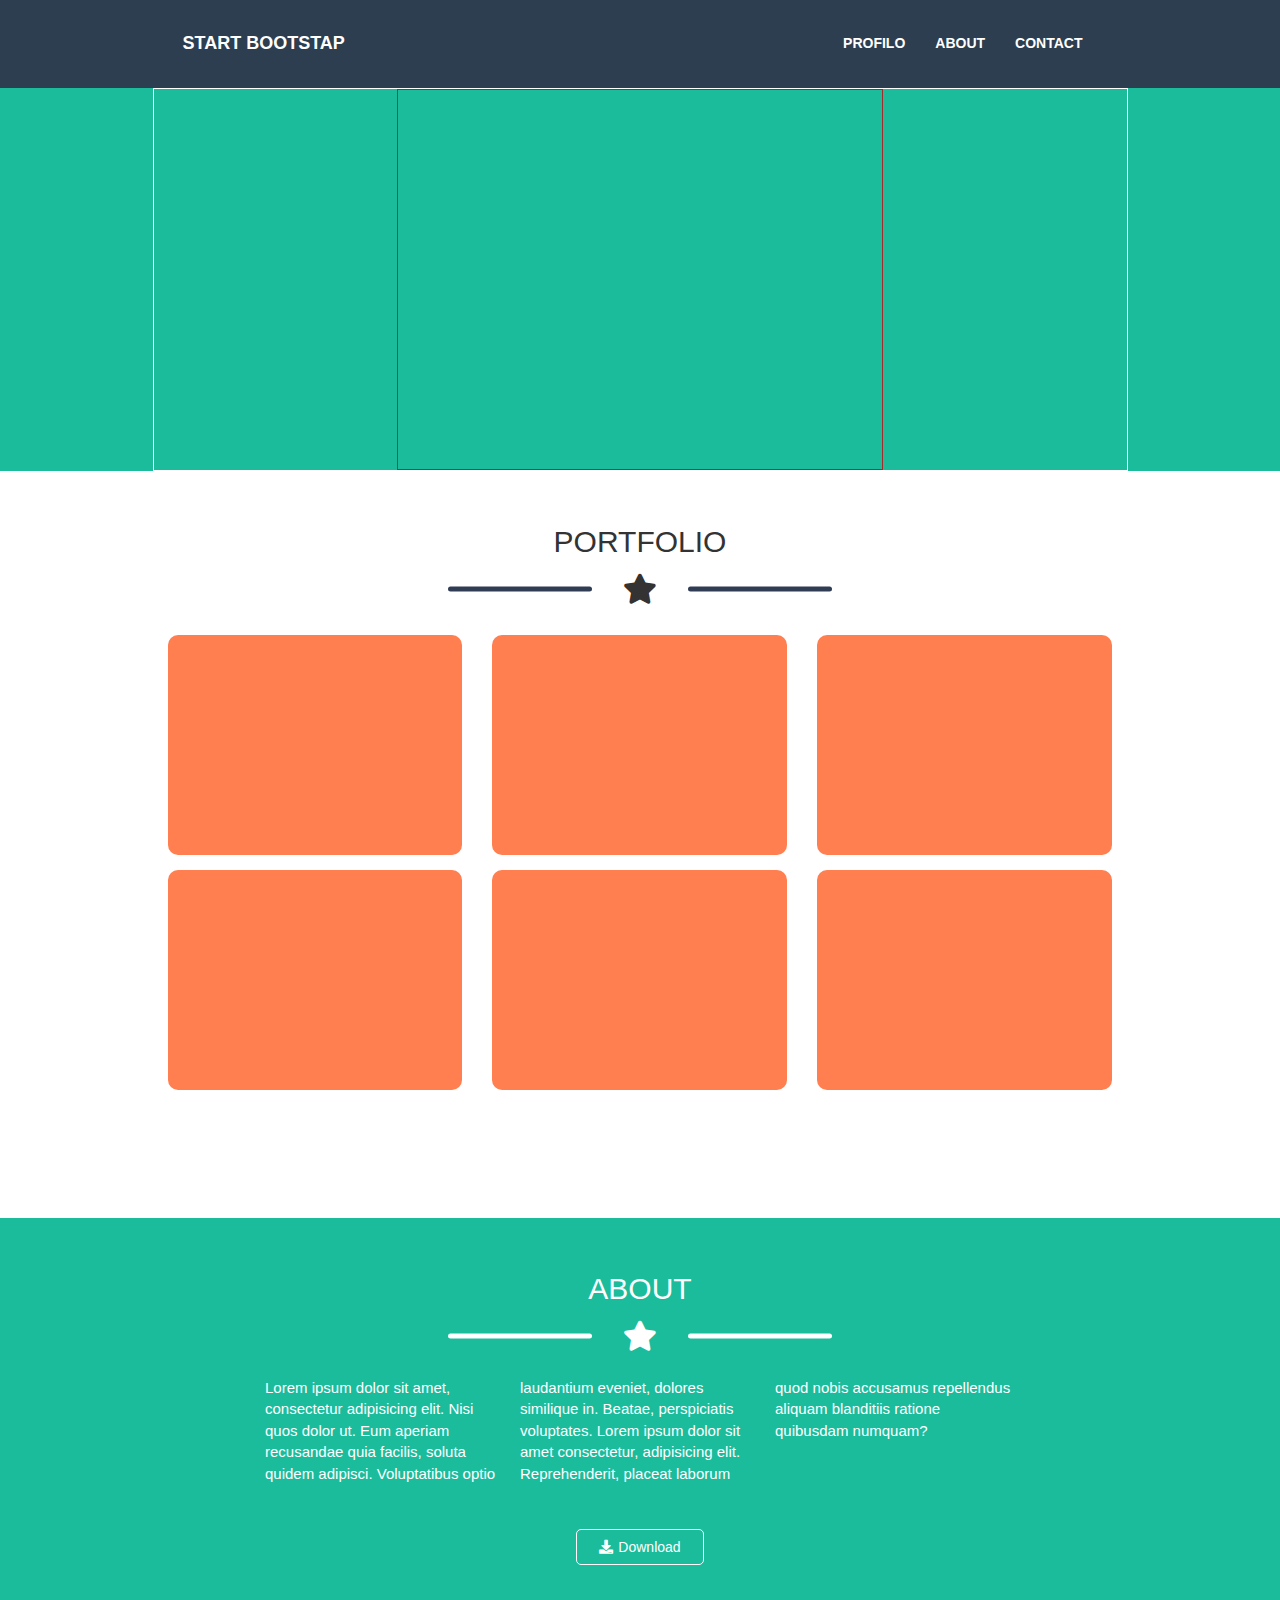
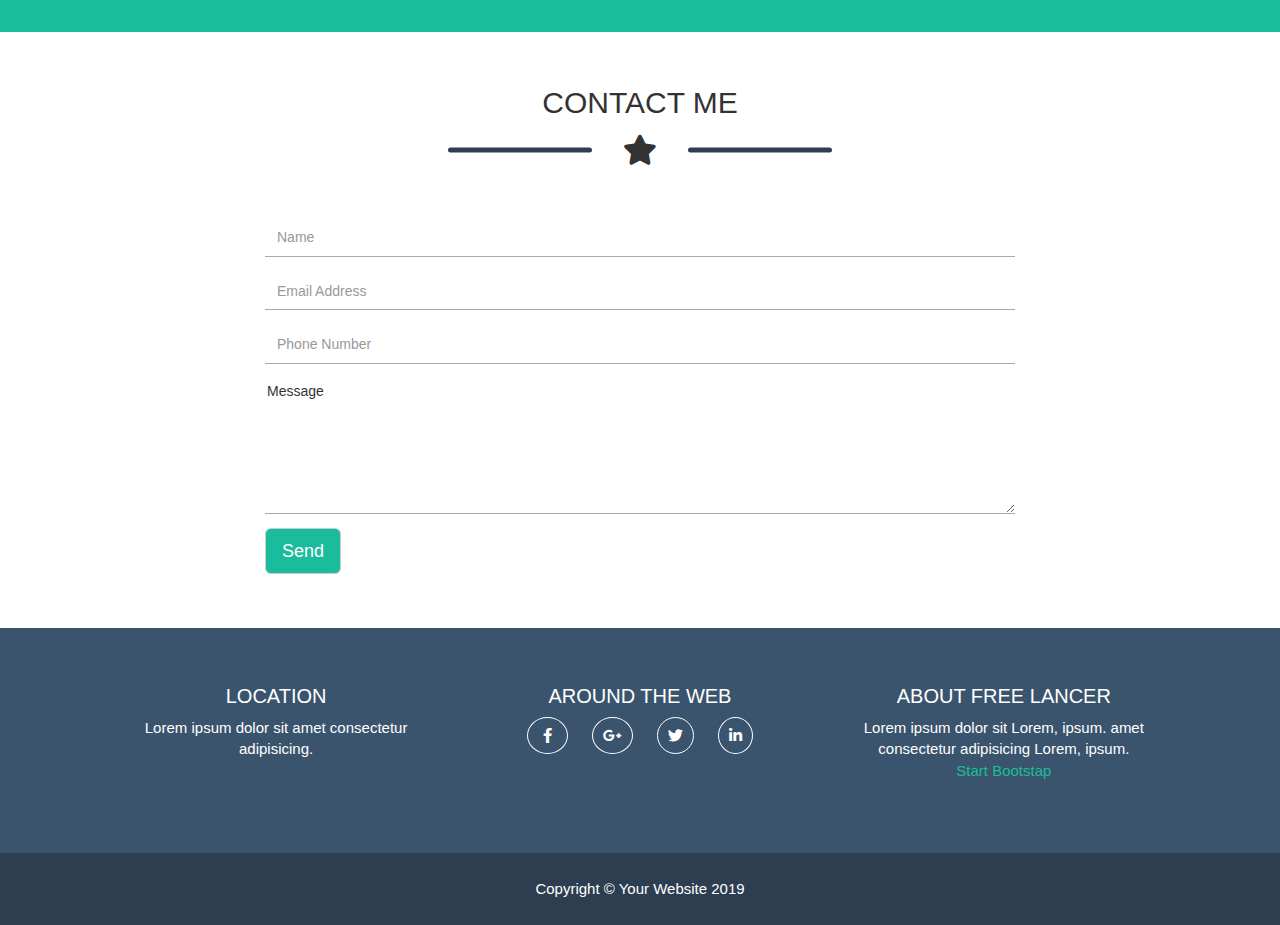
==== index.html @ fe38c33a "manca solo jumbo e main" ====
<!DOCTYPE html>
<html lang="en">
  <head>
    <meta charset="UTF-8" />
    <meta name="viewport" content="width=device-width, initial-scale=1.0" />
    <!-- font awesome cdn -->
    <link
      rel="stylesheet"
      href="https://cdnjs.cloudflare.com/ajax/libs/font-awesome/5.15.2/css/all.min.css"
    />
    <!-- bootstrap cdn mimificata-->
    <link
      rel="stylesheet"
      href="https://maxcdn.bootstrapcdn.com/bootstrap/3.3.7/css/bootstrap.min.css"
      integrity="sha384-BVYiiSIFeK1dGmJRAkycuHAHRg32OmUcww7on3RYdg4Va+PmSTsz/K68vbdEjh4u"
      crossorigin="anonymous"
    />
    <!-- foglio di stile personale -->
    <link rel="stylesheet" href="index.css" />
    <title>bootstrap</title>
  </head>
  <body>
    <!-- nav blu scuro -->
    <div class="bg-secondary fff">
      <div class="container">
        <div class="row">
          <div class="col-xs-10 col-xs-offset-1">
            <!-- INCOMINCIA LA NAV -->
            <nav class="navbar navbar-default">
              <div class="container-fluid">
                <div class="navbar-header">
                  <a class="navbar-brand" href="#">start Bootstap</a>
                </div>
                <!-- LINK A DX NAV -->
                <div
                  class="collapse navbar-collapse"
                  id="bs-example-navbar-collapse-1"
                >
                  <ul class="nav navbar-nav navbar-right">
                    <li><a href="#">profilo</a></li>
                    <li><a href="#">about</a></li>
                    <li><a href="#">contact</a></li>
                  </ul>
                </div>
              </div>
            </nav>
          </div>
        </div>
      </div>
    </div>

    <!-- jumbo -->
    <header class="bg-brand">
      <div class="container">
        <div class="row">
          <div class="col-xs-10 col-xs-offset-1">
            <div class="row">
              <div class="col-xs-6 col-xs-offset-3"></div>
            </div>
          </div>
        </div>
      </div>
    </header>
    <!-- tittolo portfolio sotto jumbo (BG-BRAND)  -->
    <main class="text-center">
      <h2 class="text-center">PORTFOLIO</h2>
      <!-- COMPONENT STELLINA -->
      <div class="star-component">
        <div class="line sx"></div>
        <i class="fas fa-star"></i>
        <div class="line dx"></div>
      </div>
      <!-- zona delle foto colorare -->

      <div class="container">
        <div class="row">
          <div class="col-xs-10 col-xs-offset-1">
            <div class="row">
              <div class="col-xs-12 col-sm-6 col-md-4">
                <div class="photo-cont"></div>
              </div>
              <div class="col-xs-12 col-sm-6 col-md-4">
                <div class="photo-cont"></div>
              </div>
              <div class="col-xs-12 col-sm-6 col-md-4">
                <div class="photo-cont"></div>
              </div>
              <div class="col-xs-12 col-sm-6 col-md-4">
                <div class="photo-cont"></div>
              </div>
              <div class="col-xs-12 col-sm-6 col-md-4">
                <div class="photo-cont"></div>
              </div>
              <div class="col-xs-12 col-sm-6 col-md-4">
                <div class="photo-cont"></div>
              </div>
            </div>
          </div>
        </div>
      </div>
    </main>

    <!-- ZONA ABOUT VERDE ACQUA (BG-BRAND)  -->
    <section class="bg-brand">
      <div class="container">
        <!-- tittolo about sotto foto (BG-BRAND)  -->
        <h2 class="text-center fff">about</h2>
        <!-- COMPONENT STELLINA -->
        <div class="star-component">
          <div class="line white-elem sx"></div>
          <i class="fas white-elem fa-star"></i>
          <div class="line white-elem dx"></div>
        </div>
        <div class="row">
          <div class="col-xs-8 col-xs-offset-2">
            <!-- paragrafo testuale -->
            <p class="fff text-divide-in-col">
              Lorem ipsum dolor sit amet, consectetur adipisicing elit. Nisi
              quos dolor ut. Eum aperiam recusandae quia facilis, soluta quidem
              adipisci. Voluptatibus optio laudantium eveniet, dolores similique
              in. Beatae, perspiciatis voluptates. Lorem ipsum dolor sit amet
              consectetur, adipisicing elit. Reprehenderit, placeat laborum quod
              nobis accusamus repellendus aliquam blanditiis ratione quibusdam
              numquam?
            </p>
            <a href="#" class="text-center fff">
              <i class="fas fa-download"></i>Download</a
            >
          </div>
        </div>
      </div>
    </section>

    <!-- SEZIONE FORM IN CAMPO BIANCO -->
    <section class="form">
      <div class="container">
        <div class="row">
          <div class="col-xs-8 col-xs-offset-2 position-relative">
            <h2 class="text-center">CONTACT ME</h2>
            <!-- COMPONENT STELLINA -->
            <div class="star-component">
              <div class="line sx"></div>
              <i class="fas fa-star"></i>
              <div class="line dx"></div>
            </div>
            <!-- INCOMINCIA IL FORM -->
            <form>
              <div class="form-group">
                <input type="text" class="form-control" placeholder="Name" />
              </div>
              <div class="form-group">
                <input
                  type="email"
                  class="form-control"
                  id="exampleInputEmail1"
                  placeholder="Email Address"
                />
              </div>
              <div class="form-group">
                <input
                  type="number"
                  class="form-control"
                  id="number"
                  placeholder="Phone Number"
                />
              </div>
              <textarea placeholder="Message"></textarea>
              <button
                type="submit"
                class="btn btn-default my-form-btn bg-brand btn-lg fff"
              >
                Send
              </button>
            </form>
          </div>
        </div>
      </div>
    </section>
    <!-- SEZIONE SCRITTE PRIMA COPYRIGHT (PRE-FOOTER) -->
    <section class="social bg-semi-darkblue">
      <div class="row">
        <div class="col-xs-10 col-xs-offset-1">
          <div class="row">
            <div class="col-xs-4 h-100">
              <!-- scritte sx -->
              <div class="wrapper w-100">
                <h3 class="fff">location</h3>
                <p class="fff">
                  Lorem ipsum dolor sit amet consectetur adipisicing.
                </p>
              </div>
            </div>
            <div class="col-xs-4 h-100">
              <!-- prefooter icone social -->
              <div class="social wrapper w-100">
                <h3 class="fff">around the web</h3>
                <ul class="social list">
                  <li>
                    <a href="#">
                      <i class="fab fa-facebook-f fff"></i>
                    </a>
                  </li>
                  <li>
                    <a href="#">
                      <i class="fab fa-google-plus-g fff"></i>
                    </a>
                  </li>
                  <li>
                    <a href="#">
                      <i class="fab fa-twitter fff"></i>
                    </a>
                  </li>
                  <li>
                    <a href="#">
                      <i class="fab fa-linkedin-in fff"></i>
                    </a>
                  </li>
                </ul>
              </div>
            </div>
            <div class="col-xs-4 h-100">
              <!-- scritte a dx -->
              <div class="wrapper w-100">
                <h3 class="fff">about free lancer</h3>
                <p class="fff">
                  Lorem ipsum dolor sit Lorem, ipsum. amet consectetur
                  adipisicing Lorem, ipsum.
                  <a class="brand" href="#">Start Bootstap</a>
                </p>
              </div>
            </div>
          </div>
        </div>
      </div>
    </section>
    <!-- FOOTER  -->
    <footer class="bg-secondary position-relative">
      <div class="container">
        <div class="row">
          <div class="col-xs-4 col-xs-offset-4 text-center h-100">
            <!-- scritta copyright -->
            <p class="fff center-in-abs w-100">
              Copyright &copy; Your Website 2019
            </p>
          </div>
        </div>
      </div>
    </footer>
  </body>
</html>
---- index.css ----
/* UTILITIES */

/* colori dei testi*/
.fff {
  color: #fff;
}
.brand {
  color: #1abc9c;
}
.brand:hover {
  color: #1abc9c;
}

/* full width and height */

.w-100 {
  width: 100%;
}

.h-100 {
  height: 100%;
}

/* posizioni */

.center-in-abs {
  position: absolute;
  left: 50%;
  top: 50%;
  transform: translate(-50%, -50%);
}

/* colori in background */

.bg-secondary {
  background-color: #2c3e50;
}
.bg-semi-darkblue {
  background-color: #3a546d;
}

.bg-brand {
  background-color: #1abc9c;
}

/* COMPONENT STELLINA */

.star-component {
  position: relative;
  min-height: 7vh;
  width: 30vw;
  margin: 0 auto;
}

.star-component .line {
  width: 37.5%;
  height: 5px;
  background-color: #303c54;
  border-radius: 5px;
  position: absolute;
  top: 50%;
  transform: translateY(-50%);
}
.star-component .line.sx {
  left: 0;
}
.star-component .line.dx {
  right: 0;
}
.star-component .fa-star {
  position: absolute;
  top: 50%;
  left: 50%;
  transform: translate(-50%, -50%);
  font-size: 3rem;
}

/* MACRO-SEZIONI */

header {
  height: 42.5vh;
}

section.bg-brand {
  height: 46vh;
  margin-top: 10%;
}

section.social {
  height: 25vh;
}
footer {
  height: 8vh;
}

/* momentanea altezza a tutti i
container e le row per rendere
visibili gli spazi delle sezioni*/

.container,
.row {
  height: 100%;
}

/* STILI INTERNI ALLA NAV */

/* azzeramento colore navbar */
.navbar-default {
  background-color: transparent;
  padding-top: 2vh;
}

.navbar-default .navbar-brand,
.navbar-default .navbar-nav > li > a {
  color: #fff;
}

.navbar-default {
  border: none;
}

/* sitemazione testo del brand */
.navbar-default .navbar-brand {
  text-transform: uppercase;
  font-weight: 700;
}
/* sitemazione link navbar */
.navbar-default .navbar-nav > li > a {
  text-transform: uppercase;
  font-weight: 700;
}

/* SEZIONE JUMBO */

header .col-xs-10 {
  height: 100%;
  border: 1px solid white;
}

header .col-xs-6 {
  height: 100%;
  border: 1px solid brown;
}

/* sezione delle foto in cambo
bianco sotto jumbo */

.photo-cont {
  height: 37vh;
  max-height: 220px;
  margin-top: 5%;
  background-color: coral;
  border-radius: 10px;
}

/* SEZIONE ABOUT VERDE ACQUA */

.bg-brand .white-elem.line {
  background-color: #fff;
}
.bg-brand .white-elem {
  color: #fff;
}

.text-divide-in-col {
  columns: 200px;
  margin: 1vh 0 5vh;
}

.bg-brand a {
  display: block;
  padding: 7px 5px;
  border: 1px solid #fff;
  width: 10vw;
  border-radius: 5px;
  margin: 0 auto;
}

.bg-brand a i {
  margin-right: 5px;
}

/* SEZIONE FORM IN CAMPO BIANCO */

.form .col-xs-8 {
  height: 100%;
}

.form form {
  margin: 4vh 0 6vh 0;
  height: 60%;
  width: 100%;
}

/* STILI INTERNI FORM */

.form-group > input {
  border: none;
  box-shadow: none;
  border-radius: 0;
  border-bottom: 1px solid #aaa;
  height: 4.3vh;
}

.form-group > input:focus {
  box-shadow: none;
}

::placeholder {
  color: #333;
  /* left: 0;
  margin-left: 0;
  text-align: left; */
}

textarea {
  border: none;
  border-bottom: 1px solid #aaa;
  width: 100%;
  height: 15vh;
  margin-bottom: 1vh;
}
textarea:focus {
  outline: none;
  border-bottom: 1px solid #aaa;
  border-bottom: 1px solid #66afe9;
}

.btn.my-form-btn {
  display: block;
}

/* SEZIONE PRE-FOOTER DOPO FORM */

.social .col-xs-10 {
  height: 100%;
}
/* tutti i contenitori sezione
blu scuro dopo forum */

.wrapper {
  text-align: center;
  padding-top: 17%;
}
.wrapper p {
  padding: 0 2vw;
}

/* STILI INTERNI SEZIONE SOCIAL */

.social.list {
  display: inline-block;
  margin: 0;
  padding: 0;
}
.social.list li {
  list-style: none;
  display: inline-block;
}

ul.social li .fab {
  font-size: 1.5rem;
  padding: 10px;
  border: 1px solid #fff;
  border-radius: 50%;
  margin: 0 10px;
  transition: transform 0.2s, color 0.4s;
}

ul.social li .fab:hover {
  transform: scale(1.1);
  color: rgb(255, 166, 0);
  border-color: rgb(255, 166, 0);
}

.fab.fa-facebook-f {
  width: 41px;
}

/* TESTI */

h2 {
  margin-top: 6vh;
  margin-bottom: 0;
  text-transform: uppercase;
}

h3 {
  margin-top: 0;
  font-size: 2rem;
  font-weight: 400;
  text-transform: uppercase;
}

p {
  font-size: 1.5rem;
}
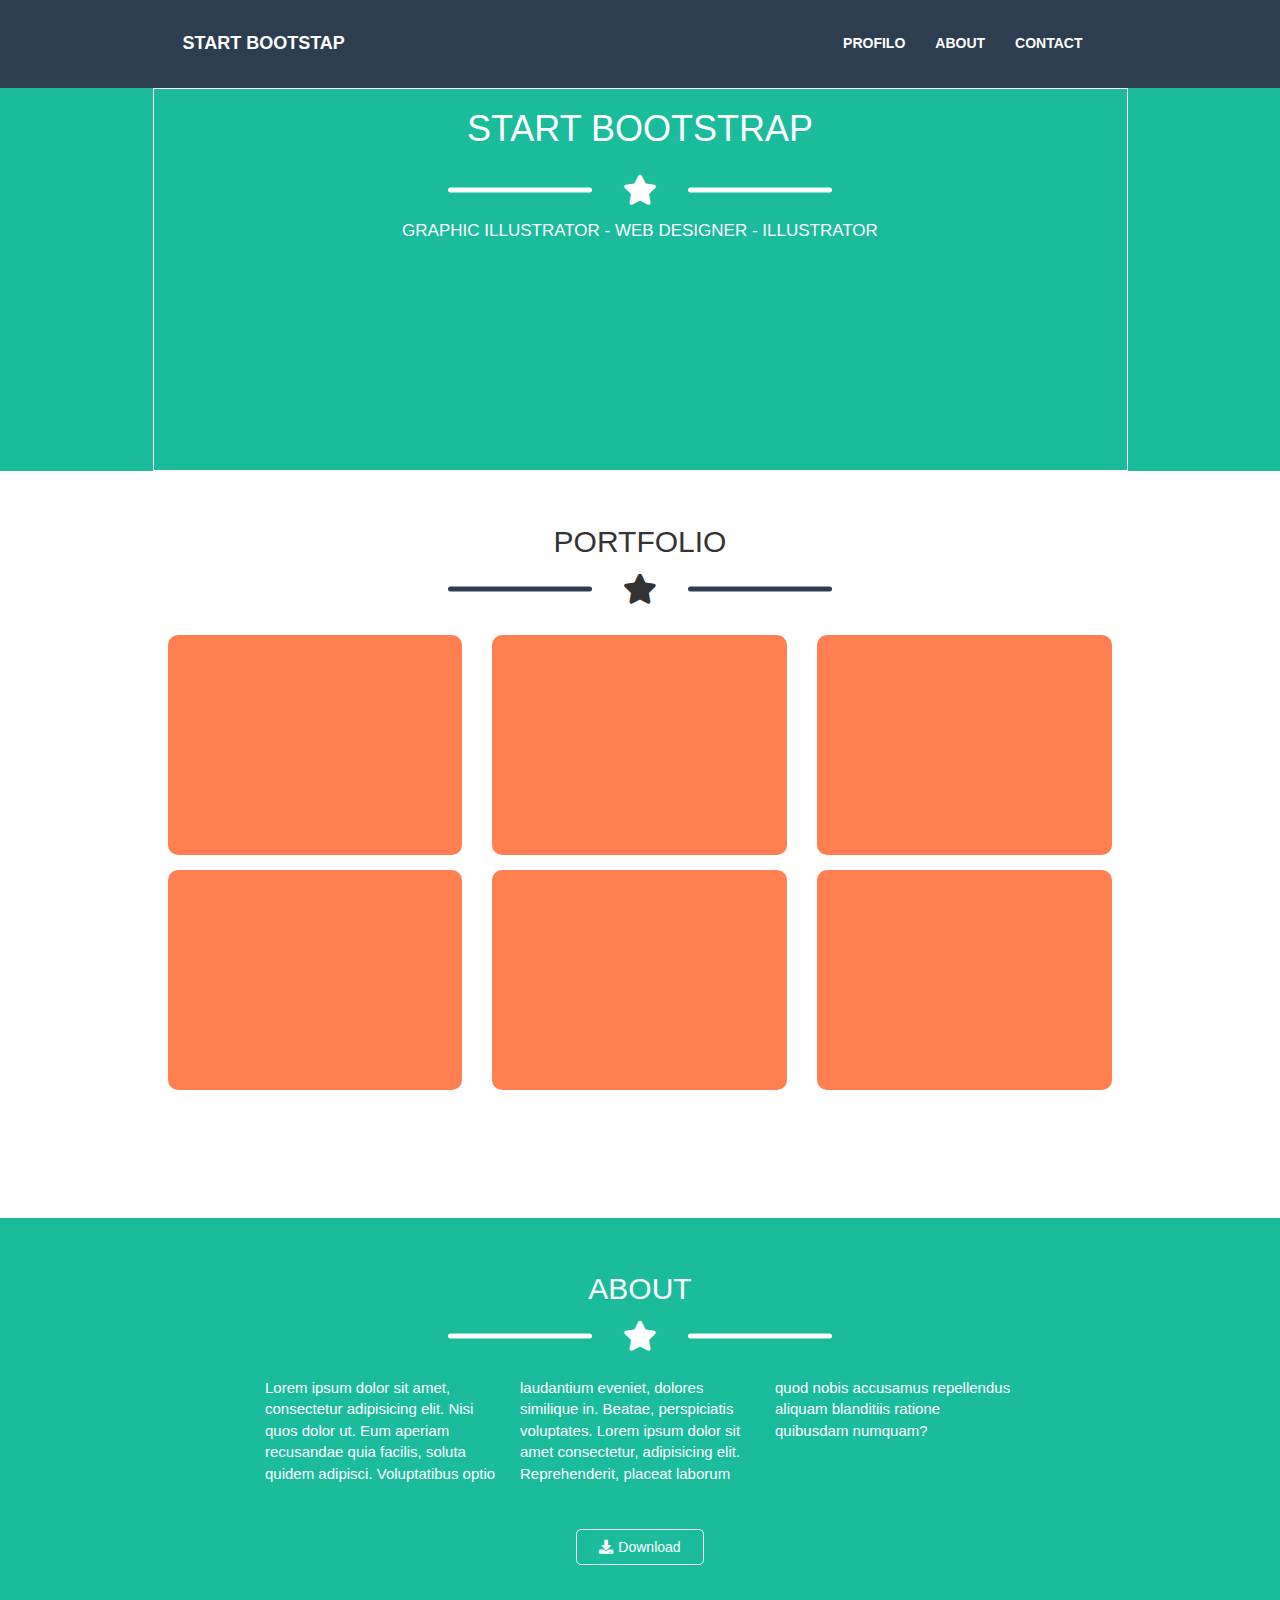
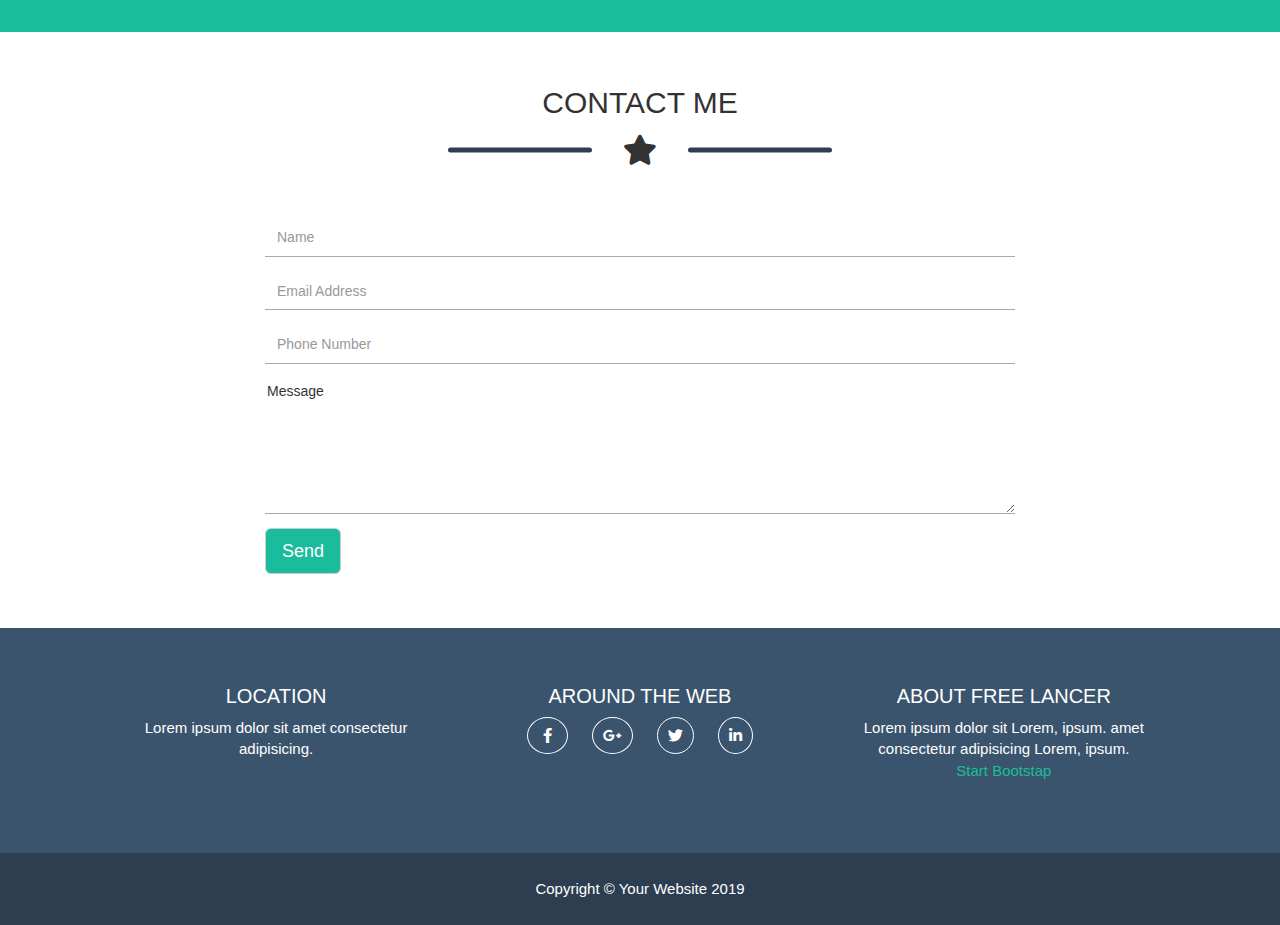
==== commit 72f3610a: "da inserire solo nuove immagini" ====
--- a/index.html
+++ b/index.html
@@ -49,14 +49,22 @@
       </div>
     </div>
 
-    <!-- jumbo -->
+    <!-- JUMBO -->
     <header class="bg-brand">
-      <div class="container">
+      <div class="container text-center">
         <div class="row">
           <div class="col-xs-10 col-xs-offset-1">
-            <div class="row">
-              <div class="col-xs-6 col-xs-offset-3"></div>
-            </div>
+            <h1 class="fff">start bootstrap</h1>
+            <!-- component stellina -->
+            <div class="star-component">
+              <div class="line white-elem sx"></div>
+              <i class="fas white-elem fa-star"></i>
+              <div class="line white-elem dx"></div>
+              <!-- sottotitoli titolo jumbo -->
+            </div>
+            <h4 class="fff jumbo-h4">
+              graphic illustrator - web designer - illustrator
+            </h4>
           </div>
         </div>
       </div>
@@ -64,7 +72,7 @@
     <!-- tittolo portfolio sotto jumbo (BG-BRAND)  -->
     <main class="text-center">
       <h2 class="text-center">PORTFOLIO</h2>
-      <!-- COMPONENT STELLINA -->
+      <!-- component stellina -->
       <div class="star-component">
         <div class="line sx"></div>
         <i class="fas fa-star"></i>
@@ -105,7 +113,7 @@
       <div class="container">
         <!-- tittolo about sotto foto (BG-BRAND)  -->
         <h2 class="text-center fff">about</h2>
-        <!-- COMPONENT STELLINA -->
+        <!-- component stellina -->
         <div class="star-component">
           <div class="line white-elem sx"></div>
           <i class="fas white-elem fa-star"></i>
@@ -137,7 +145,7 @@
         <div class="row">
           <div class="col-xs-8 col-xs-offset-2 position-relative">
             <h2 class="text-center">CONTACT ME</h2>
-            <!-- COMPONENT STELLINA -->
+            <!-- component stellina -->
             <div class="star-component">
               <div class="line sx"></div>
               <i class="fas fa-star"></i>
--- a/index.css
+++ b/index.css
@@ -1,4 +1,34 @@
 /* UTILITIES */
+
+/* TESTI */
+
+h1 {
+  text-transform: uppercase;
+}
+
+h2 {
+  margin-top: 6vh;
+  margin-bottom: 0;
+  text-transform: uppercase;
+}
+
+h3 {
+  margin-top: 0;
+  font-size: 2rem;
+  font-weight: 400;
+  text-transform: uppercase;
+}
+
+h4 {
+  margin-top: 0;
+  font-size: 1.7rem;
+  font-weight: 400;
+  text-transform: uppercase;
+}
+
+p {
+  font-size: 1.5rem;
+}
 
 /* colori dei testi*/
 .fff {
@@ -9,6 +39,19 @@
 }
 .brand:hover {
   color: #1abc9c;
+}
+
+/* colori in background */
+
+.bg-secondary {
+  background-color: #2c3e50;
+}
+.bg-semi-darkblue {
+  background-color: #3a546d;
+}
+
+.bg-brand {
+  background-color: #1abc9c;
 }
 
 /* full width and height */
@@ -28,19 +71,6 @@
   left: 50%;
   top: 50%;
   transform: translate(-50%, -50%);
-}
-
-/* colori in background */
-
-.bg-secondary {
-  background-color: #2c3e50;
-}
-.bg-semi-darkblue {
-  background-color: #3a546d;
-}
-
-.bg-brand {
-  background-color: #1abc9c;
 }
 
 /* COMPONENT STELLINA */
@@ -137,7 +167,7 @@
   border: 1px solid white;
 }
 
-header .col-xs-6 {
+header .col-xs-8 {
   height: 100%;
   border: 1px solid brown;
 }
@@ -276,22 +306,3 @@
 .fab.fa-facebook-f {
   width: 41px;
 }
-
-/* TESTI */
-
-h2 {
-  margin-top: 6vh;
-  margin-bottom: 0;
-  text-transform: uppercase;
-}
-
-h3 {
-  margin-top: 0;
-  font-size: 2rem;
-  font-weight: 400;
-  text-transform: uppercase;
-}
-
-p {
-  font-size: 1.5rem;
-}
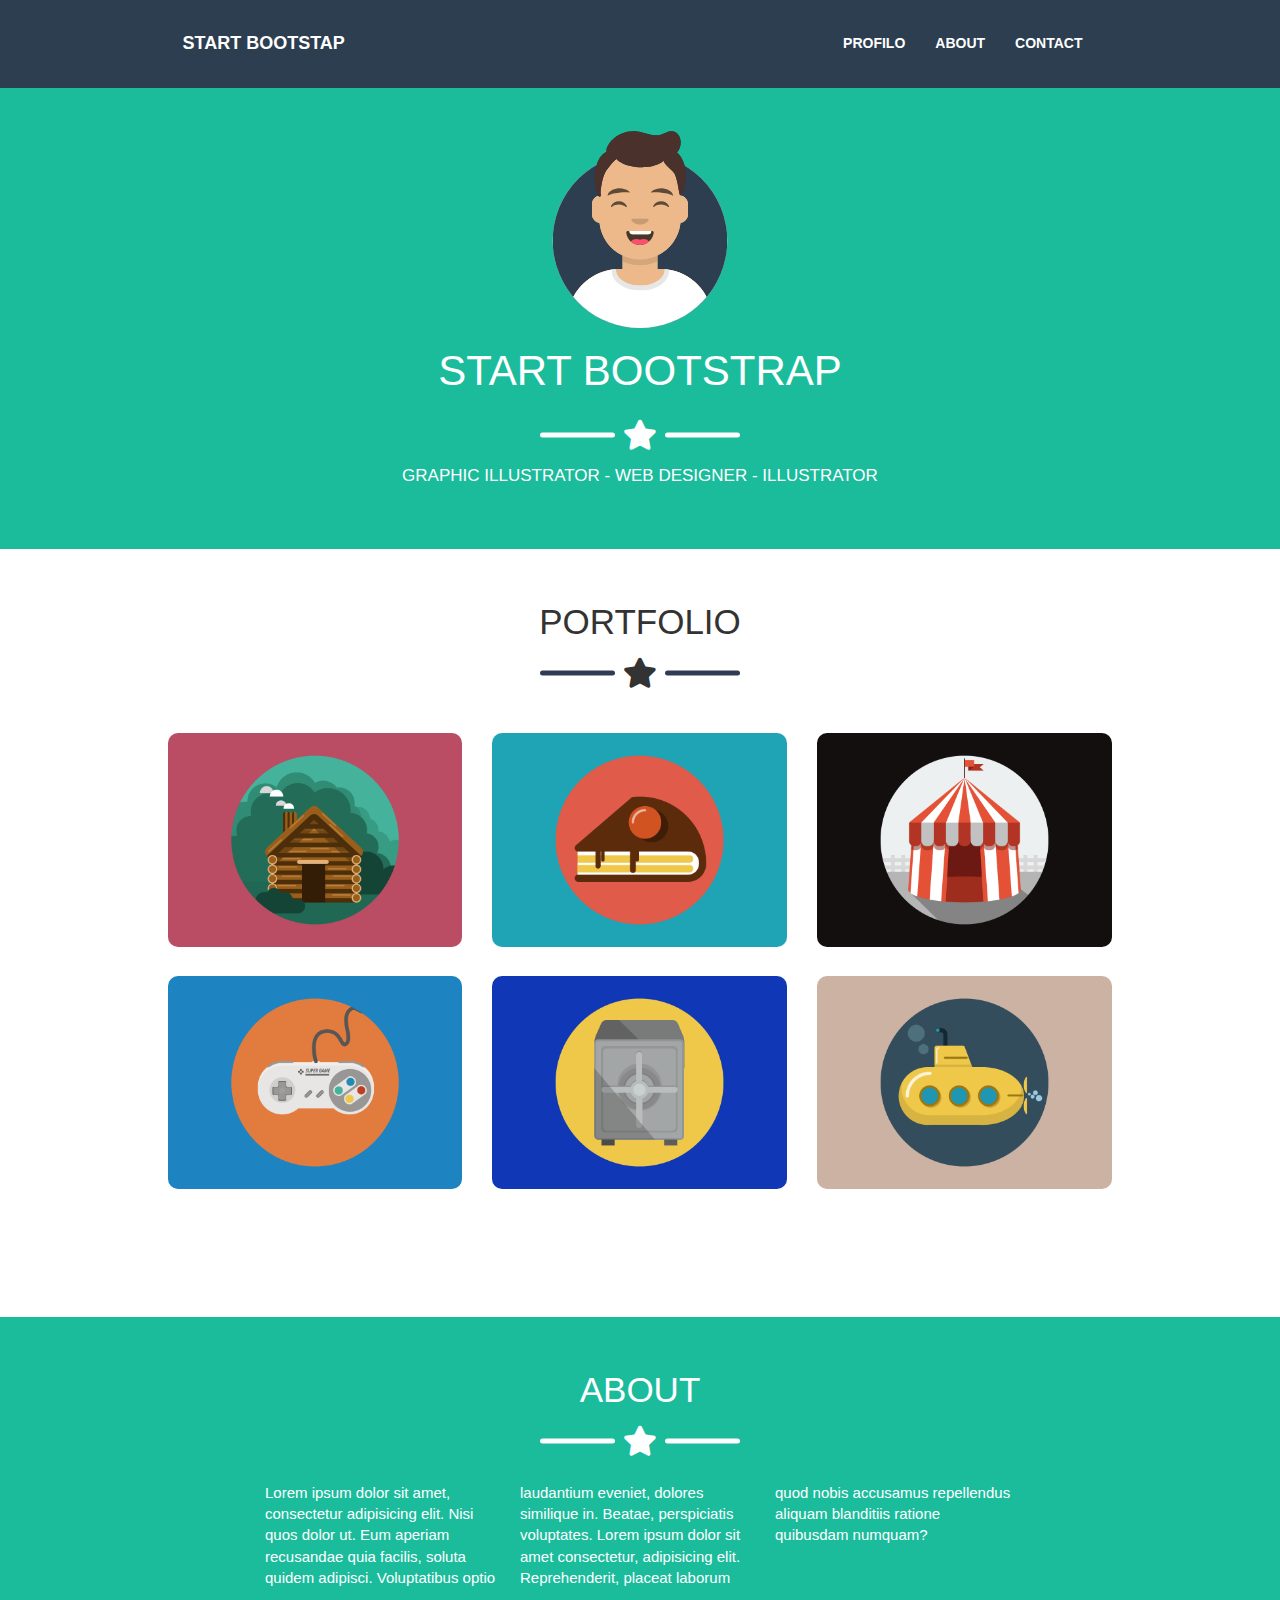
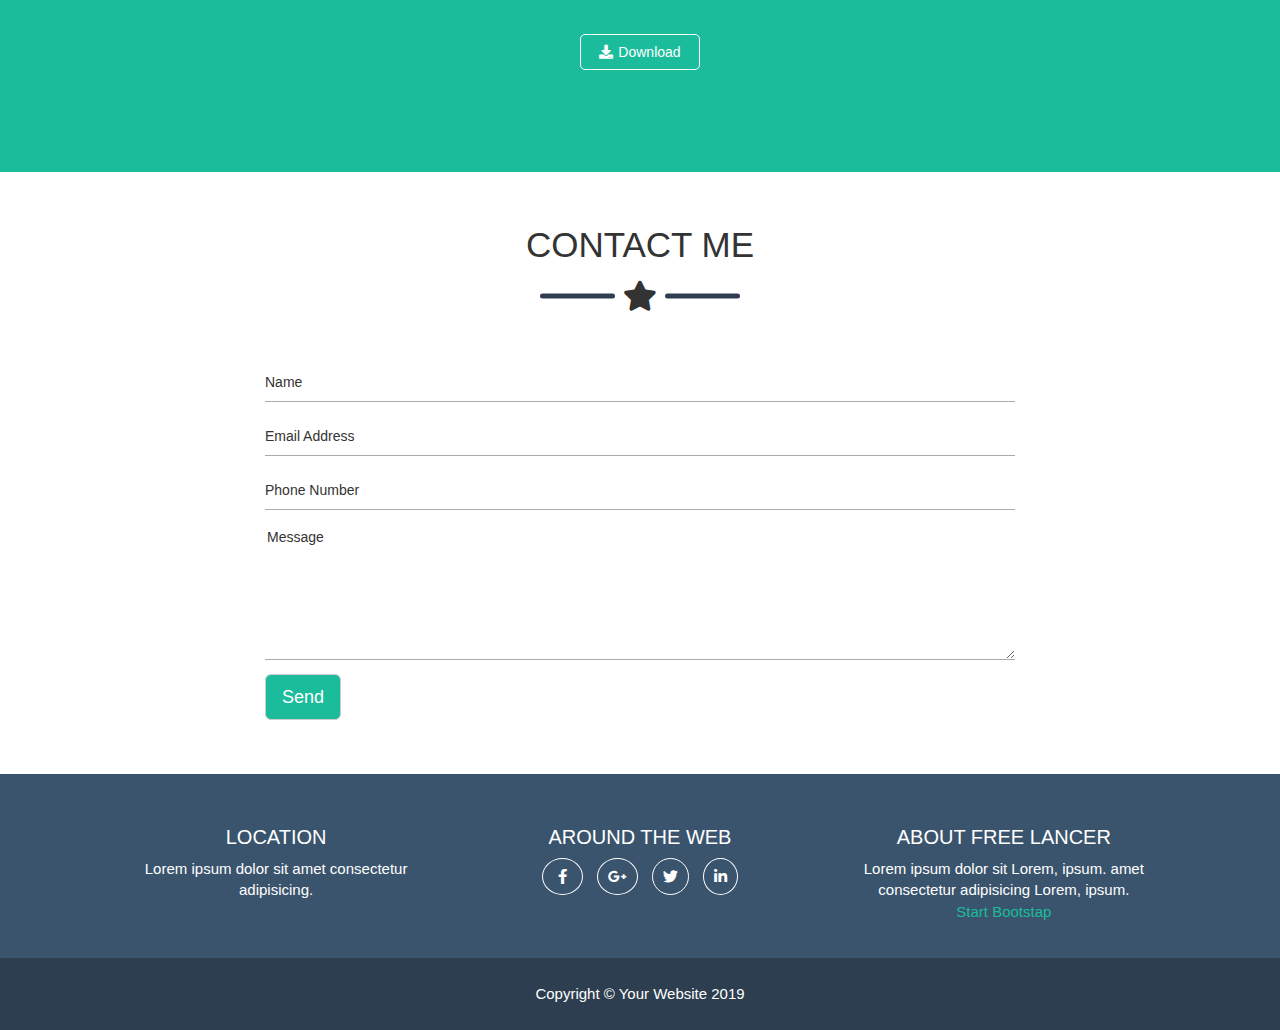
==== commit 3b19df2f: "finito" ====
--- a/index.html
+++ b/index.html
@@ -28,6 +28,20 @@
             <!-- INCOMINCIA LA NAV -->
             <nav class="navbar navbar-default">
               <div class="container-fluid">
+                <!-- hamburger solo mobile -->
+                <button
+                  type="button"
+                  class="navbar-toggle collapsed"
+                  data-toggle="collapse"
+                  data-target="#bs-example-navbar-collapse-1"
+                  aria-expanded="false"
+                >
+                  <span class="sr-only">Toggle navigation</span>
+                  <span class="icon-bar"></span>
+                  <span class="icon-bar"></span>
+                  <span class="icon-bar"></span>
+                </button>
+                <!-- **************** -->
                 <div class="navbar-header">
                   <a class="navbar-brand" href="#">start Bootstap</a>
                 </div>
@@ -54,6 +68,7 @@
       <div class="container text-center">
         <div class="row">
           <div class="col-xs-10 col-xs-offset-1">
+            <img src="./img/avatar.svg" alt="mio avatar" />
             <h1 class="fff">start bootstrap</h1>
             <!-- component stellina -->
             <div class="star-component">
@@ -85,22 +100,46 @@
           <div class="col-xs-10 col-xs-offset-1">
             <div class="row">
               <div class="col-xs-12 col-sm-6 col-md-4">
-                <div class="photo-cont"></div>
-              </div>
-              <div class="col-xs-12 col-sm-6 col-md-4">
-                <div class="photo-cont"></div>
-              </div>
-              <div class="col-xs-12 col-sm-6 col-md-4">
-                <div class="photo-cont"></div>
-              </div>
-              <div class="col-xs-12 col-sm-6 col-md-4">
-                <div class="photo-cont"></div>
-              </div>
-              <div class="col-xs-12 col-sm-6 col-md-4">
-                <div class="photo-cont"></div>
-              </div>
-              <div class="col-xs-12 col-sm-6 col-md-4">
-                <div class="photo-cont"></div>
+                <div class="photo-cont">
+                  <img class="w-100" src="./img/cabin.png" alt="casetta" />
+                </div>
+              </div>
+              <div class="col-xs-12 col-sm-6 col-md-4">
+                <div class="photo-cont">
+                  <img class="w-100" src="./img/cake.png" alt="torta" />
+                </div>
+              </div>
+              <div class="col-xs-12 col-sm-6 col-md-4">
+                <div class="photo-cont">
+                  <img
+                    class="w-100"
+                    src="./img/circus.png"
+                    alt="tendone circo"
+                  />
+                </div>
+              </div>
+              <div class="col-xs-12 col-sm-6 col-md-4">
+                <div class="photo-cont">
+                  <img
+                    class="w-100"
+                    src="./img/game.png"
+                    alt="joistick viideogiochi"
+                  />
+                </div>
+              </div>
+              <div class="col-xs-12 col-sm-6 col-md-4">
+                <div class="photo-cont">
+                  <img class="w-100" src="./img/safe.png" alt="cassaforte" />
+                </div>
+              </div>
+              <div class="col-xs-12 col-sm-6 col-md-4">
+                <div class="photo-cont">
+                  <img
+                    class="w-100"
+                    src="./img/submarine.png"
+                    alt="sottomarino"
+                  />
+                </div>
               </div>
             </div>
           </div>
@@ -112,7 +151,7 @@
     <section class="bg-brand">
       <div class="container">
         <!-- tittolo about sotto foto (BG-BRAND)  -->
-        <h2 class="text-center fff">about</h2>
+        <h2 class="text-center">about</h2>
         <!-- component stellina -->
         <div class="star-component">
           <div class="line white-elem sx"></div>
@@ -122,7 +161,7 @@
         <div class="row">
           <div class="col-xs-8 col-xs-offset-2">
             <!-- paragrafo testuale -->
-            <p class="fff text-divide-in-col">
+            <p class="text-divide-in-col">
               Lorem ipsum dolor sit amet, consectetur adipisicing elit. Nisi
               quos dolor ut. Eum aperiam recusandae quia facilis, soluta quidem
               adipisci. Voluptatibus optio laudantium eveniet, dolores similique
@@ -131,7 +170,7 @@
               nobis accusamus repellendus aliquam blanditiis ratione quibusdam
               numquam?
             </p>
-            <a href="#" class="text-center fff">
+            <a href="#" class="text-center">
               <i class="fas fa-download"></i>Download</a
             >
           </div>
@@ -187,50 +226,48 @@
     <!-- SEZIONE SCRITTE PRIMA COPYRIGHT (PRE-FOOTER) -->
     <section class="social bg-semi-darkblue">
       <div class="row">
-        <div class="col-xs-10 col-xs-offset-1">
+        <div class="col-xs-12 col-sm-10 col-sm-offset-1">
           <div class="row">
-            <div class="col-xs-4 h-100">
+            <div class="col-xs-12 col-sm-4 h-100">
               <!-- scritte sx -->
               <div class="wrapper w-100">
-                <h3 class="fff">location</h3>
-                <p class="fff">
-                  Lorem ipsum dolor sit amet consectetur adipisicing.
-                </p>
-              </div>
-            </div>
-            <div class="col-xs-4 h-100">
+                <h3>location</h3>
+                <p>Lorem ipsum dolor sit amet consectetur adipisicing.</p>
+              </div>
+            </div>
+            <div class="col-xs-12 col-sm-4 h-100">
               <!-- prefooter icone social -->
               <div class="social wrapper w-100">
-                <h3 class="fff">around the web</h3>
+                <h3>around the web</h3>
                 <ul class="social list">
                   <li>
                     <a href="#">
-                      <i class="fab fa-facebook-f fff"></i>
-                    </a>
-                  </li>
-                  <li>
-                    <a href="#">
-                      <i class="fab fa-google-plus-g fff"></i>
-                    </a>
-                  </li>
-                  <li>
-                    <a href="#">
-                      <i class="fab fa-twitter fff"></i>
-                    </a>
-                  </li>
-                  <li>
-                    <a href="#">
-                      <i class="fab fa-linkedin-in fff"></i>
+                      <i class="fab fa-facebook-f"></i>
+                    </a>
+                  </li>
+                  <li>
+                    <a href="#">
+                      <i class="fab fa-google-plus-g"></i>
+                    </a>
+                  </li>
+                  <li>
+                    <a href="#">
+                      <i class="fab fa-twitter"></i>
+                    </a>
+                  </li>
+                  <li>
+                    <a href="#">
+                      <i class="fab fa-linkedin-in"></i>
                     </a>
                   </li>
                 </ul>
               </div>
             </div>
-            <div class="col-xs-4 h-100">
+            <div class="col-xs-12 col-sm-4 h-100">
               <!-- scritte a dx -->
               <div class="wrapper w-100">
-                <h3 class="fff">about free lancer</h3>
-                <p class="fff">
+                <h3>about free lancer</h3>
+                <p>
                   Lorem ipsum dolor sit Lorem, ipsum. amet consectetur
                   adipisicing Lorem, ipsum.
                   <a class="brand" href="#">Start Bootstap</a>
@@ -247,7 +284,7 @@
         <div class="row">
           <div class="col-xs-4 col-xs-offset-4 text-center h-100">
             <!-- scritta copyright -->
-            <p class="fff center-in-abs w-100">
+            <p class="center-in-abs w-100">
               Copyright &copy; Your Website 2019
             </p>
           </div>
--- a/index.css
+++ b/index.css
@@ -1,12 +1,19 @@
 /* UTILITIES */
 
+.container,
+.row {
+  height: 100%;
+}
+
 /* TESTI */
 
 h1 {
+  font-size: 4.2rem;
   text-transform: uppercase;
 }
 
 h2 {
+  font-size: 3.5rem;
   margin-top: 6vh;
   margin-bottom: 0;
   text-transform: uppercase;
@@ -29,6 +36,8 @@
 p {
   font-size: 1.5rem;
 }
+
+nav
 
 /* colori dei testi*/
 .fff {
@@ -78,7 +87,7 @@
 .star-component {
   position: relative;
   min-height: 7vh;
-  width: 30vw;
+  width: 200px;
   margin: 0 auto;
 }
 
@@ -107,29 +116,17 @@
 
 /* MACRO-SEZIONI */
 
-header {
-  height: 42.5vh;
-}
-
 section.bg-brand {
-  height: 46vh;
   margin-top: 10%;
-}
-
-section.social {
-  height: 25vh;
-}
+  padding-bottom: 8%;
+}
+
+.social.bg-semi-darkblue {
+  padding: 2% 0;
+}
+
 footer {
   height: 8vh;
-}
-
-/* momentanea altezza a tutti i
-container e le row per rendere
-visibili gli spazi delle sezioni*/
-
-.container,
-.row {
-  height: 100%;
 }
 
 /* STILI INTERNI ALLA NAV */
@@ -153,7 +150,34 @@
 .navbar-default .navbar-brand {
   text-transform: uppercase;
   font-weight: 700;
-}
+  transition: color 0.4s;
+}
+.navbar-default .navbar-brand:hover {
+  color: rgb(255, 166, 0);
+}
+
+/* sistemazione e sitemazione hover
+dell'hamburger */
+
+.navbar-default .navbar-toggle {
+  transition: all 0.4s;
+}
+
+.navbar-toggle:hover .icon-bar {
+  transition: all 0.4s;
+}
+
+.navbar-default .navbar-toggle:focus,
+.navbar-default .navbar-toggle:hover {
+  background-color: transparent;
+  color: rgb(255, 166, 0);
+  border-color: rgb(255, 166, 0);
+}
+
+.navbar-default .navbar-toggle:hover .icon-bar {
+  background-color: rgb(255, 166, 0);
+}
+
 /* sitemazione link navbar */
 .navbar-default .navbar-nav > li > a {
   text-transform: uppercase;
@@ -162,29 +186,37 @@
 
 /* SEZIONE JUMBO */
 
-header .col-xs-10 {
-  height: 100%;
-  border: 1px solid white;
-}
-
 header .col-xs-8 {
   height: 100%;
   border: 1px solid brown;
+}
+
+header img {
+  width: 15vw;
+  min-width: 170px;
+  margin-top: 4vh;
+  border-radius: 10px;
+}
+
+header h4 {
+  margin-bottom: 7vh;
 }
 
 /* sezione delle foto in cambo
 bianco sotto jumbo */
 
 .photo-cont {
-  height: 37vh;
-  max-height: 220px;
-  margin-top: 5%;
-  background-color: coral;
+  margin-top: 10%;
+}
+.photo-cont img {
   border-radius: 10px;
 }
 
 /* SEZIONE ABOUT VERDE ACQUA */
 
+.bg-brand .container {
+  color: #fff;
+}
 .bg-brand .white-elem.line {
   background-color: #fff;
 }
@@ -200,8 +232,9 @@
 .bg-brand a {
   display: block;
   padding: 7px 5px;
+  color: #fff;
   border: 1px solid #fff;
-  width: 10vw;
+  width: 120px;
   border-radius: 5px;
   margin: 0 auto;
 }
@@ -236,12 +269,19 @@
   box-shadow: none;
 }
 
-::placeholder {
+/* colori e allineamento placeholder */
+.form-group > input {
+  padding: 0;
+}
+
+.form-group > input::placeholder {
   color: #333;
-  /* left: 0;
-  margin-left: 0;
-  text-align: left; */
-}
+}
+textarea::placeholder {
+  color: #333;
+}
+
+/* stilizzazione textarea */
 
 textarea {
   border: none;
@@ -256,13 +296,24 @@
   border-bottom: 1px solid #66afe9;
 }
 
+/* stilizzazione btn
+e btn hover del form */
+
 .btn.my-form-btn {
   display: block;
+  color: #fff;
+  transition: all 0.3s;
+}
+.btn.my-form-btn:hover {
+  display: block;
+  color: #1abc9c;
+  background-color: transparent;
+  border: 1px solid #1abc9c;
 }
 
 /* SEZIONE PRE-FOOTER DOPO FORM */
 
-.social .col-xs-10 {
+.social .col-sm-10 {
   height: 100%;
 }
 /* tutti i contenitori sezione
@@ -270,13 +321,20 @@
 
 .wrapper {
   text-align: center;
-  padding-top: 17%;
+  padding-top: 8%;
 }
 .wrapper p {
   padding: 0 2vw;
 }
 
 /* STILI INTERNI SEZIONE SOCIAL */
+
+.social h3,
+.social i,
+.social p,
+footer p {
+  color: #fff;
+}
 
 .social.list {
   display: inline-block;
@@ -293,7 +351,7 @@
   padding: 10px;
   border: 1px solid #fff;
   border-radius: 50%;
-  margin: 0 10px;
+  margin: 0 0.4vw;
   transition: transform 0.2s, color 0.4s;
 }
 
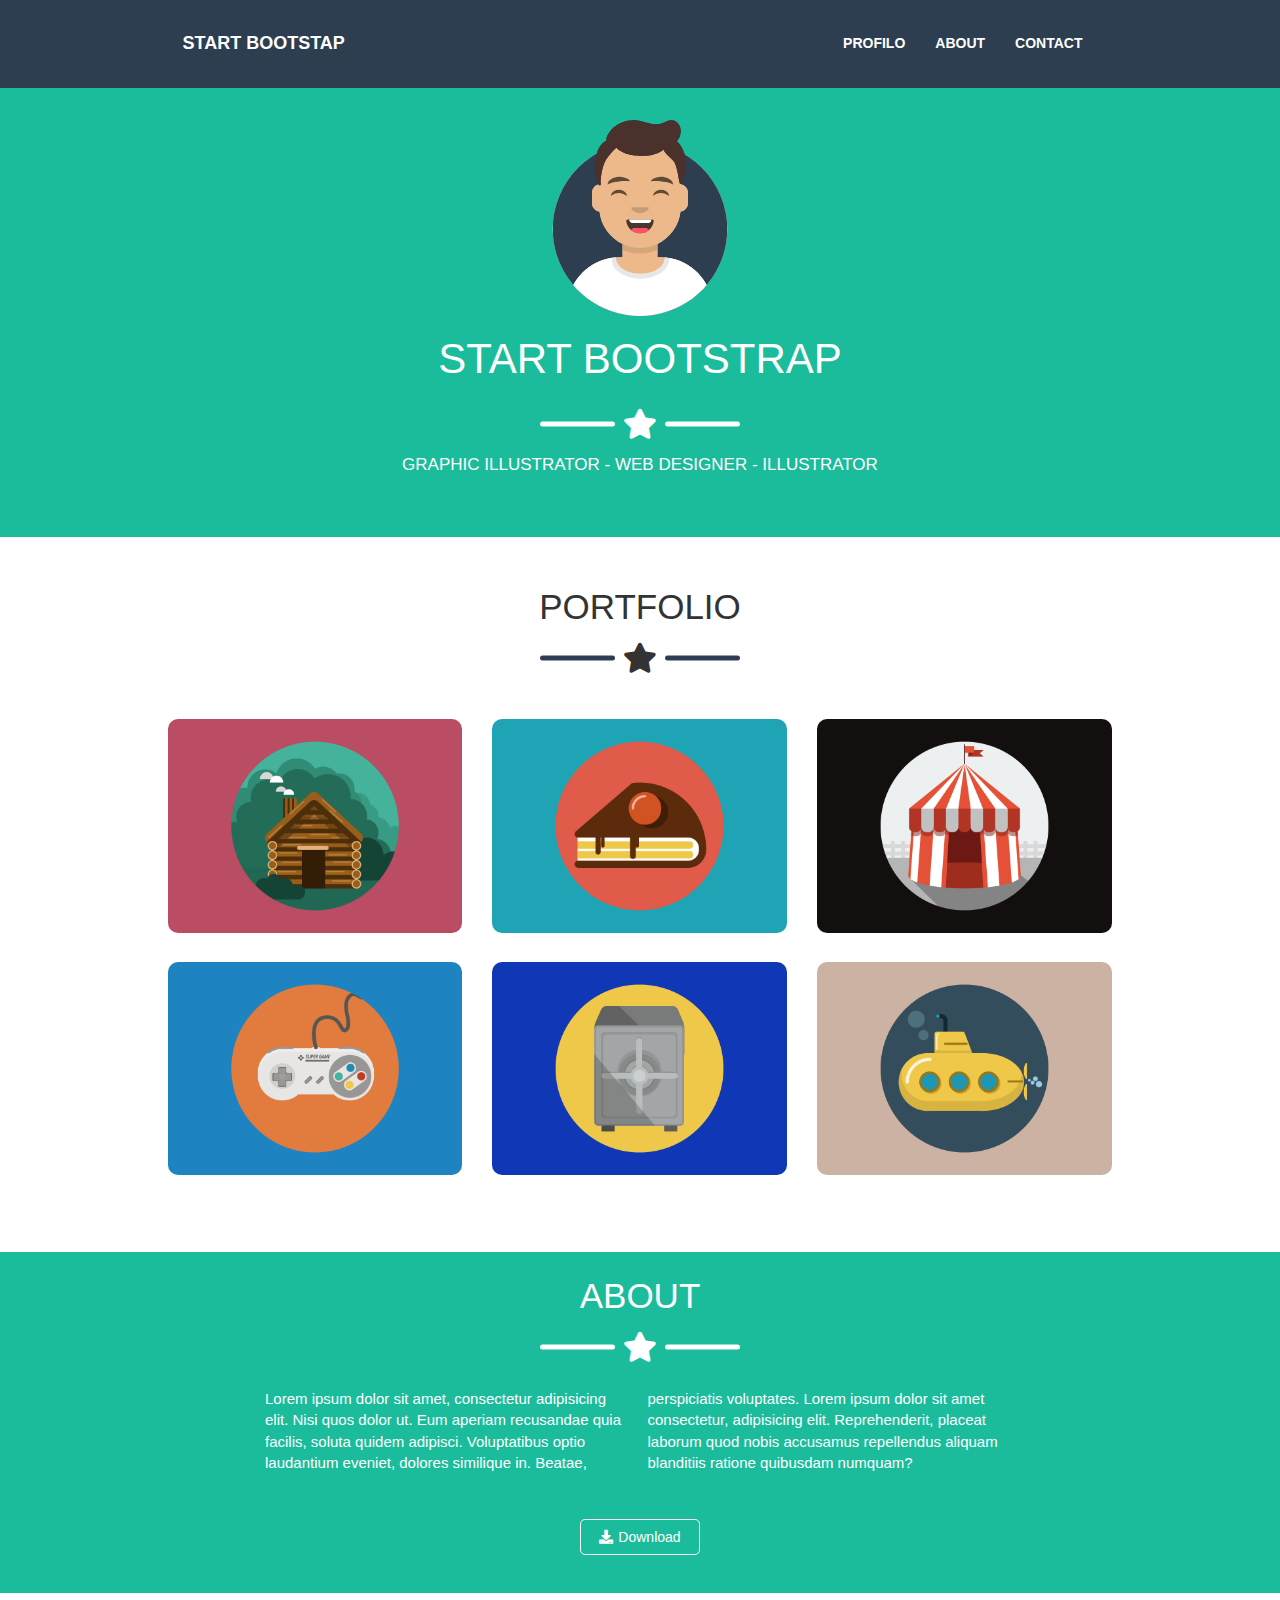
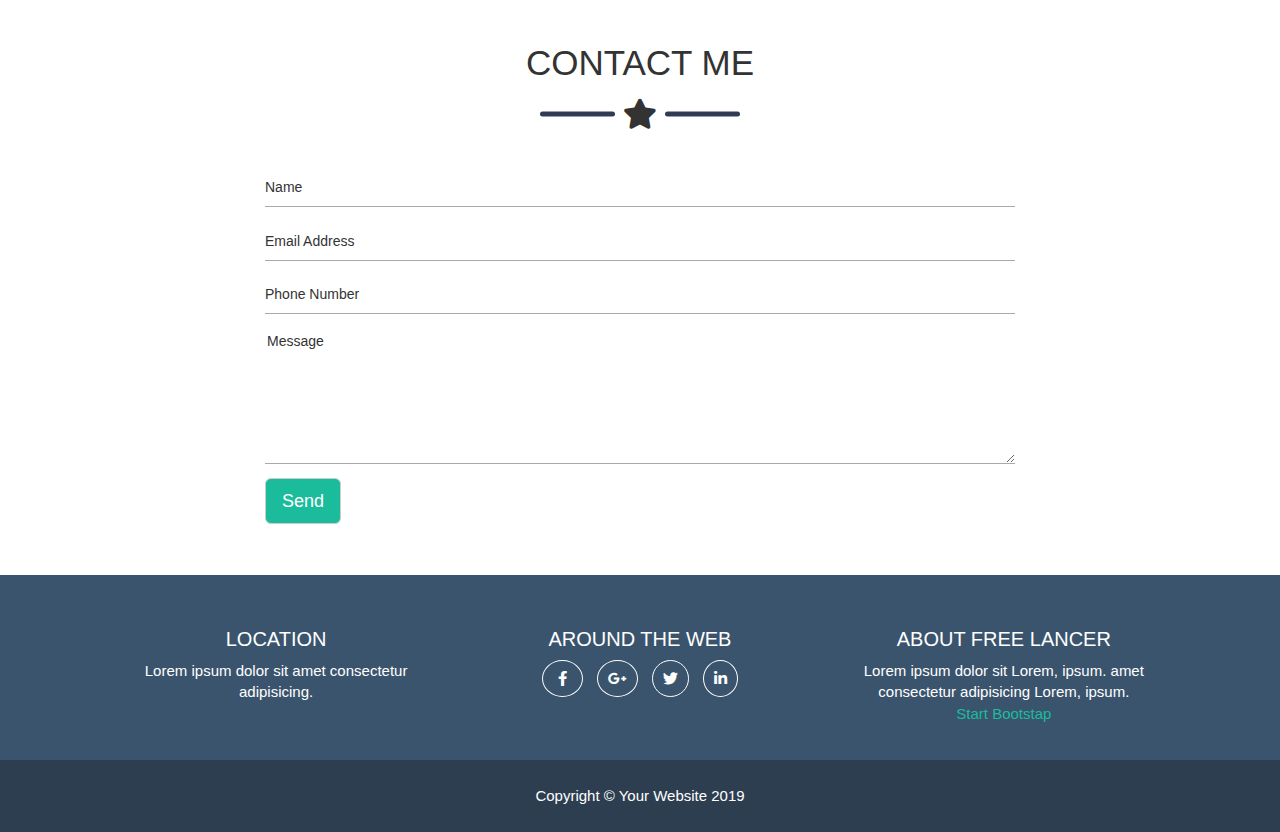
==== commit ccd3f96a: "fixed navbar" ====
--- a/index.html
+++ b/index.html
@@ -21,7 +21,7 @@
   </head>
   <body>
     <!-- nav blu scuro -->
-    <div class="bg-secondary fff">
+    <div class="bg-secondary fff nav-space">
       <div class="container">
         <div class="row">
           <div class="col-xs-10 col-xs-offset-1">
@@ -42,8 +42,9 @@
                   <span class="icon-bar"></span>
                 </button>
                 <!-- **************** -->
+                <!-- LINK A SX NAV -->
                 <div class="navbar-header">
-                  <a class="navbar-brand" href="#">start Bootstap</a>
+                  <a class="navbar-brand" href="#home">start Bootstap</a>
                 </div>
                 <!-- LINK A DX NAV -->
                 <div
@@ -51,9 +52,9 @@
                   id="bs-example-navbar-collapse-1"
                 >
                   <ul class="nav navbar-nav navbar-right">
-                    <li><a href="#">profilo</a></li>
-                    <li><a href="#">about</a></li>
-                    <li><a href="#">contact</a></li>
+                    <li><a href="#home">profilo</a></li>
+                    <li><a href="#about">about</a></li>
+                    <li><a href="#contact">contact</a></li>
                   </ul>
                 </div>
               </div>
@@ -64,7 +65,7 @@
     </div>
 
     <!-- JUMBO -->
-    <header class="bg-brand">
+    <header class="bg-brand" id="home">
       <div class="container text-center">
         <div class="row">
           <div class="col-xs-10 col-xs-offset-1">
@@ -151,7 +152,7 @@
     <section class="bg-brand">
       <div class="container">
         <!-- tittolo about sotto foto (BG-BRAND)  -->
-        <h2 class="text-center">about</h2>
+        <h2 class="text-center" id="about">about</h2>
         <!-- component stellina -->
         <div class="star-component">
           <div class="line white-elem sx"></div>
@@ -183,14 +184,14 @@
       <div class="container">
         <div class="row">
           <div class="col-xs-8 col-xs-offset-2 position-relative">
-            <h2 class="text-center">CONTACT ME</h2>
+            <h2 class="text-center" id="contact">CONTACT ME</h2>
             <!-- component stellina -->
             <div class="star-component">
               <div class="line sx"></div>
               <i class="fas fa-star"></i>
               <div class="line dx"></div>
             </div>
-            <!-- INCOMINCIA IL FORM -->
+            <!-- INCOMINCIA IL FORM (SEZ CONTACT)-->
             <form>
               <div class="form-group">
                 <input type="text" class="form-control" placeholder="Name" />
--- a/index.css
+++ b/index.css
@@ -14,9 +14,9 @@
 
 h2 {
   font-size: 3.5rem;
-  margin-top: 6vh;
+  text-transform: uppercase;
+  margin-top: 0;
   margin-bottom: 0;
-  text-transform: uppercase;
 }
 
 h3 {
@@ -36,8 +36,6 @@
 p {
   font-size: 1.5rem;
 }
-
-nav
 
 /* colori dei testi*/
 .fff {
@@ -114,11 +112,38 @@
   font-size: 3rem;
 }
 
+/* SCROLL MORBIDO PREMENDO I LINK */
+html {
+  scroll-behavior: smooth;
+}
+
 /* MACRO-SEZIONI */
 
+.nav-space {
+  position: fixed;
+  z-index: 10;
+  width: 100vw;
+}
+header {
+  padding-top: 6%;
+}
+main {
+  padding: 4% 0 6% 0;
+}
+
+section.form {
+  padding: 4%;
+}
+
+.form form {
+  margin-top: 3%;
+  height: 60%;
+  width: 100%;
+}
+
 section.bg-brand {
-  margin-top: 10%;
-  padding-bottom: 8%;
+  padding-top: 2%;
+  padding-bottom: 3%;
 }
 
 .social.bg-semi-darkblue {
@@ -153,6 +178,17 @@
   transition: color 0.4s;
 }
 .navbar-default .navbar-brand:hover {
+  color: rgb(255, 166, 0);
+}
+
+/* sitemazione colori dei link */
+
+.navbar-default .navbar-nav > li > a {
+  transition: color 0.3s;
+}
+
+.navbar-default .navbar-nav > li > a:focus,
+.navbar-default .navbar-nav > li > a:hover {
   color: rgb(255, 166, 0);
 }
 
@@ -225,7 +261,7 @@
 }
 
 .text-divide-in-col {
-  columns: 200px;
+  columns: 2 200px;
   margin: 1vh 0 5vh;
 }
 
@@ -241,18 +277,6 @@
 
 .bg-brand a i {
   margin-right: 5px;
-}
-
-/* SEZIONE FORM IN CAMPO BIANCO */
-
-.form .col-xs-8 {
-  height: 100%;
-}
-
-.form form {
-  margin: 4vh 0 6vh 0;
-  height: 60%;
-  width: 100%;
 }
 
 /* STILI INTERNI FORM */
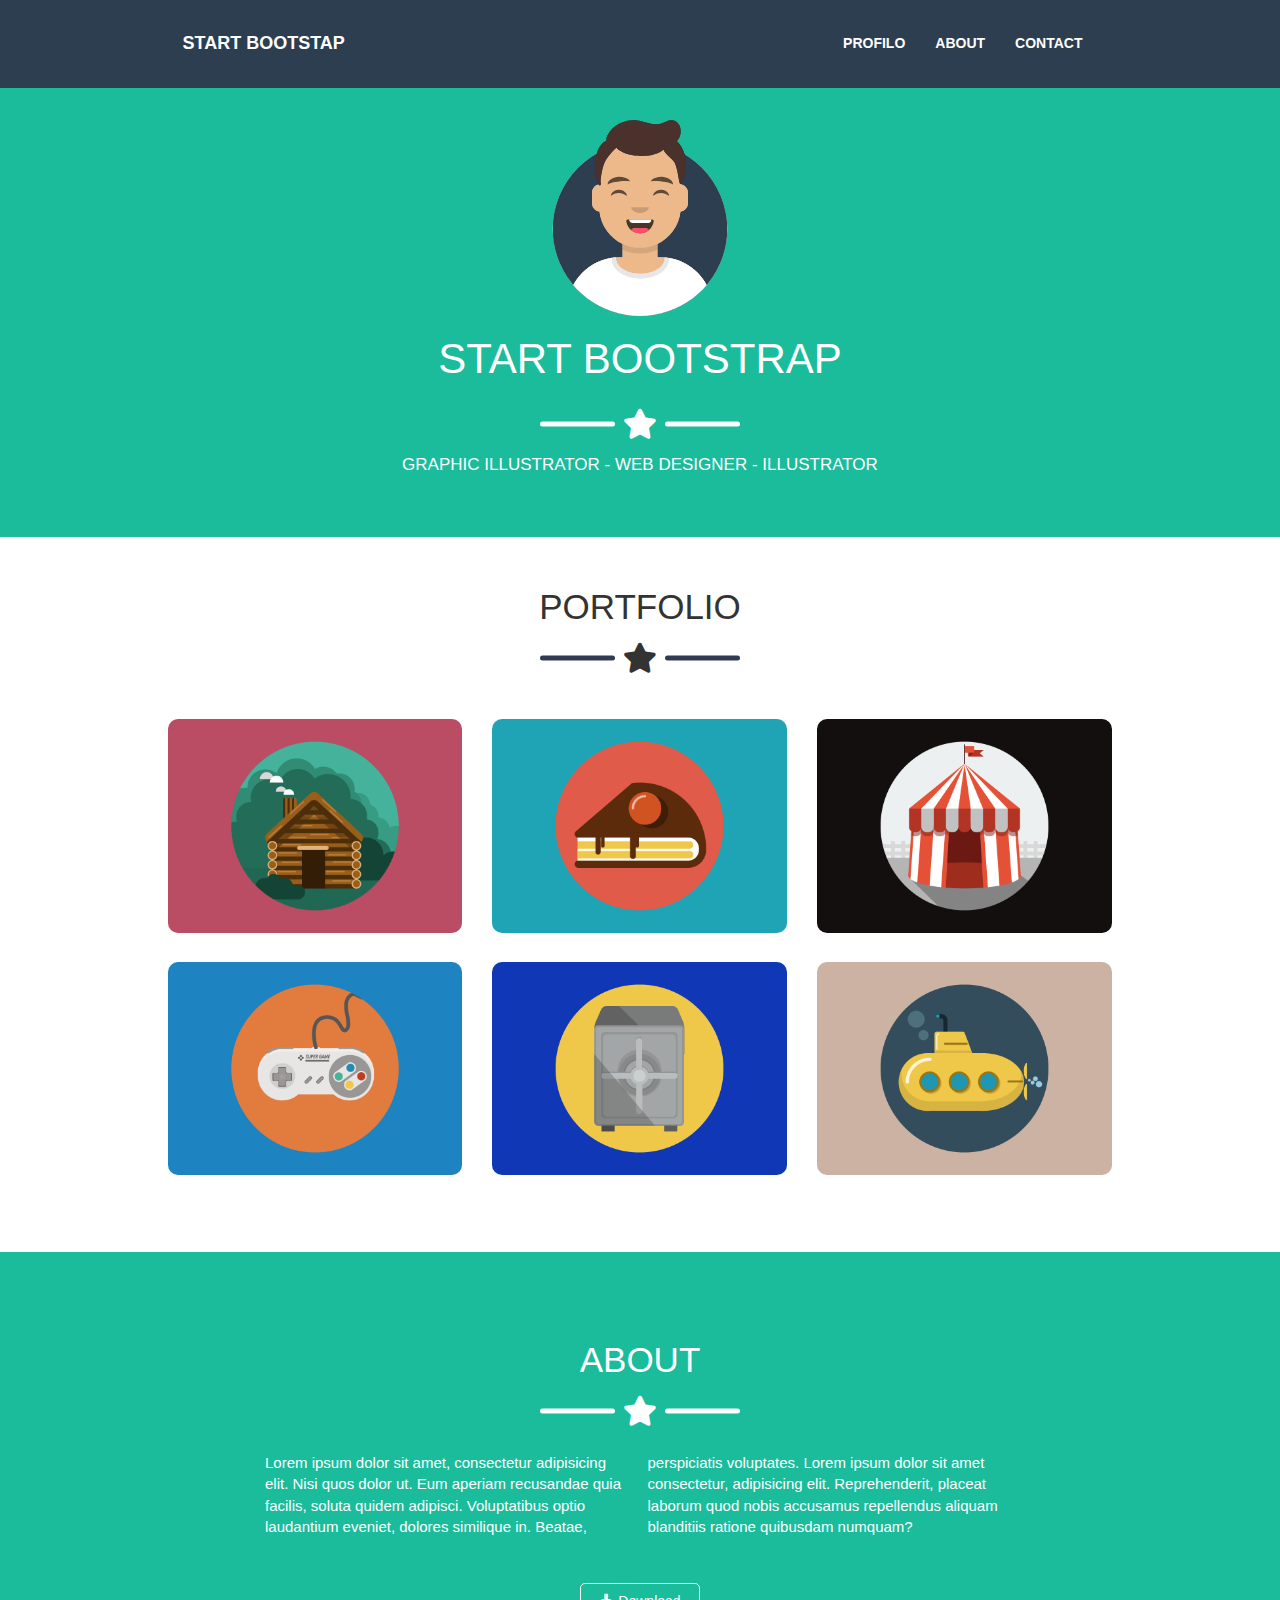
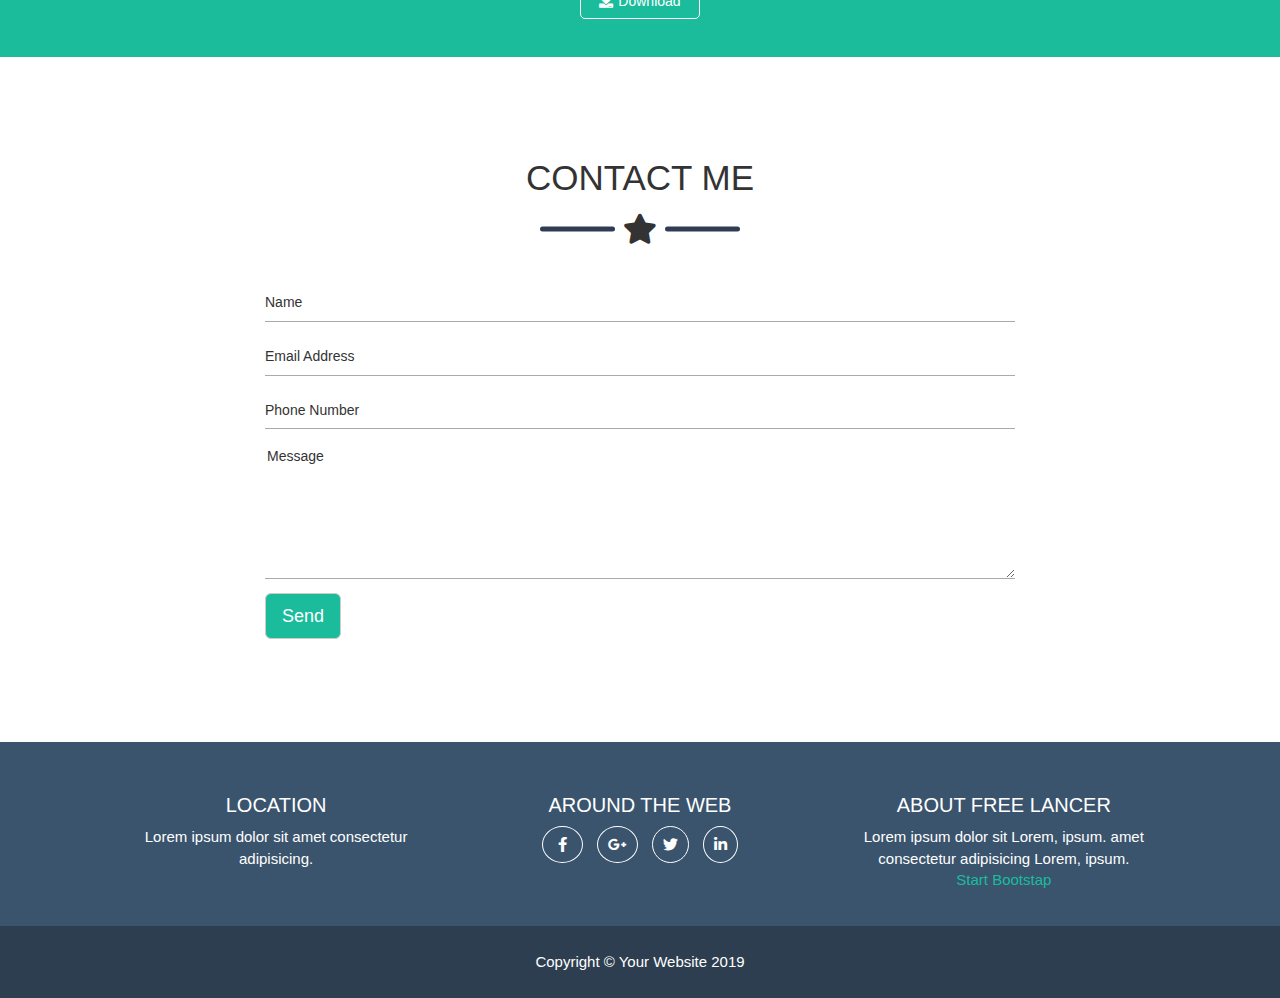
==== commit ef6bd823: "sistemato scrolling" ====
--- a/index.html
+++ b/index.html
@@ -149,10 +149,10 @@
     </main>
 
     <!-- ZONA ABOUT VERDE ACQUA (BG-BRAND)  -->
-    <section class="bg-brand">
+    <section class="bg-brand" id="about">
       <div class="container">
         <!-- tittolo about sotto foto (BG-BRAND)  -->
-        <h2 class="text-center" id="about">about</h2>
+        <h2 class="text-center">about</h2>
         <!-- component stellina -->
         <div class="star-component">
           <div class="line white-elem sx"></div>
@@ -180,11 +180,11 @@
     </section>
 
     <!-- SEZIONE FORM IN CAMPO BIANCO -->
-    <section class="form">
+    <section class="form" id="contact">
       <div class="container">
         <div class="row">
           <div class="col-xs-8 col-xs-offset-2 position-relative">
-            <h2 class="text-center" id="contact">CONTACT ME</h2>
+            <h2 class="text-center">CONTACT ME</h2>
             <!-- component stellina -->
             <div class="star-component">
               <div class="line sx"></div>
--- a/index.css
+++ b/index.css
@@ -131,8 +131,12 @@
   padding: 4% 0 6% 0;
 }
 
+#about {
+  padding-top: 7%;
+}
+
 section.form {
-  padding: 4%;
+  padding: 8% 0;
 }
 
 .form form {
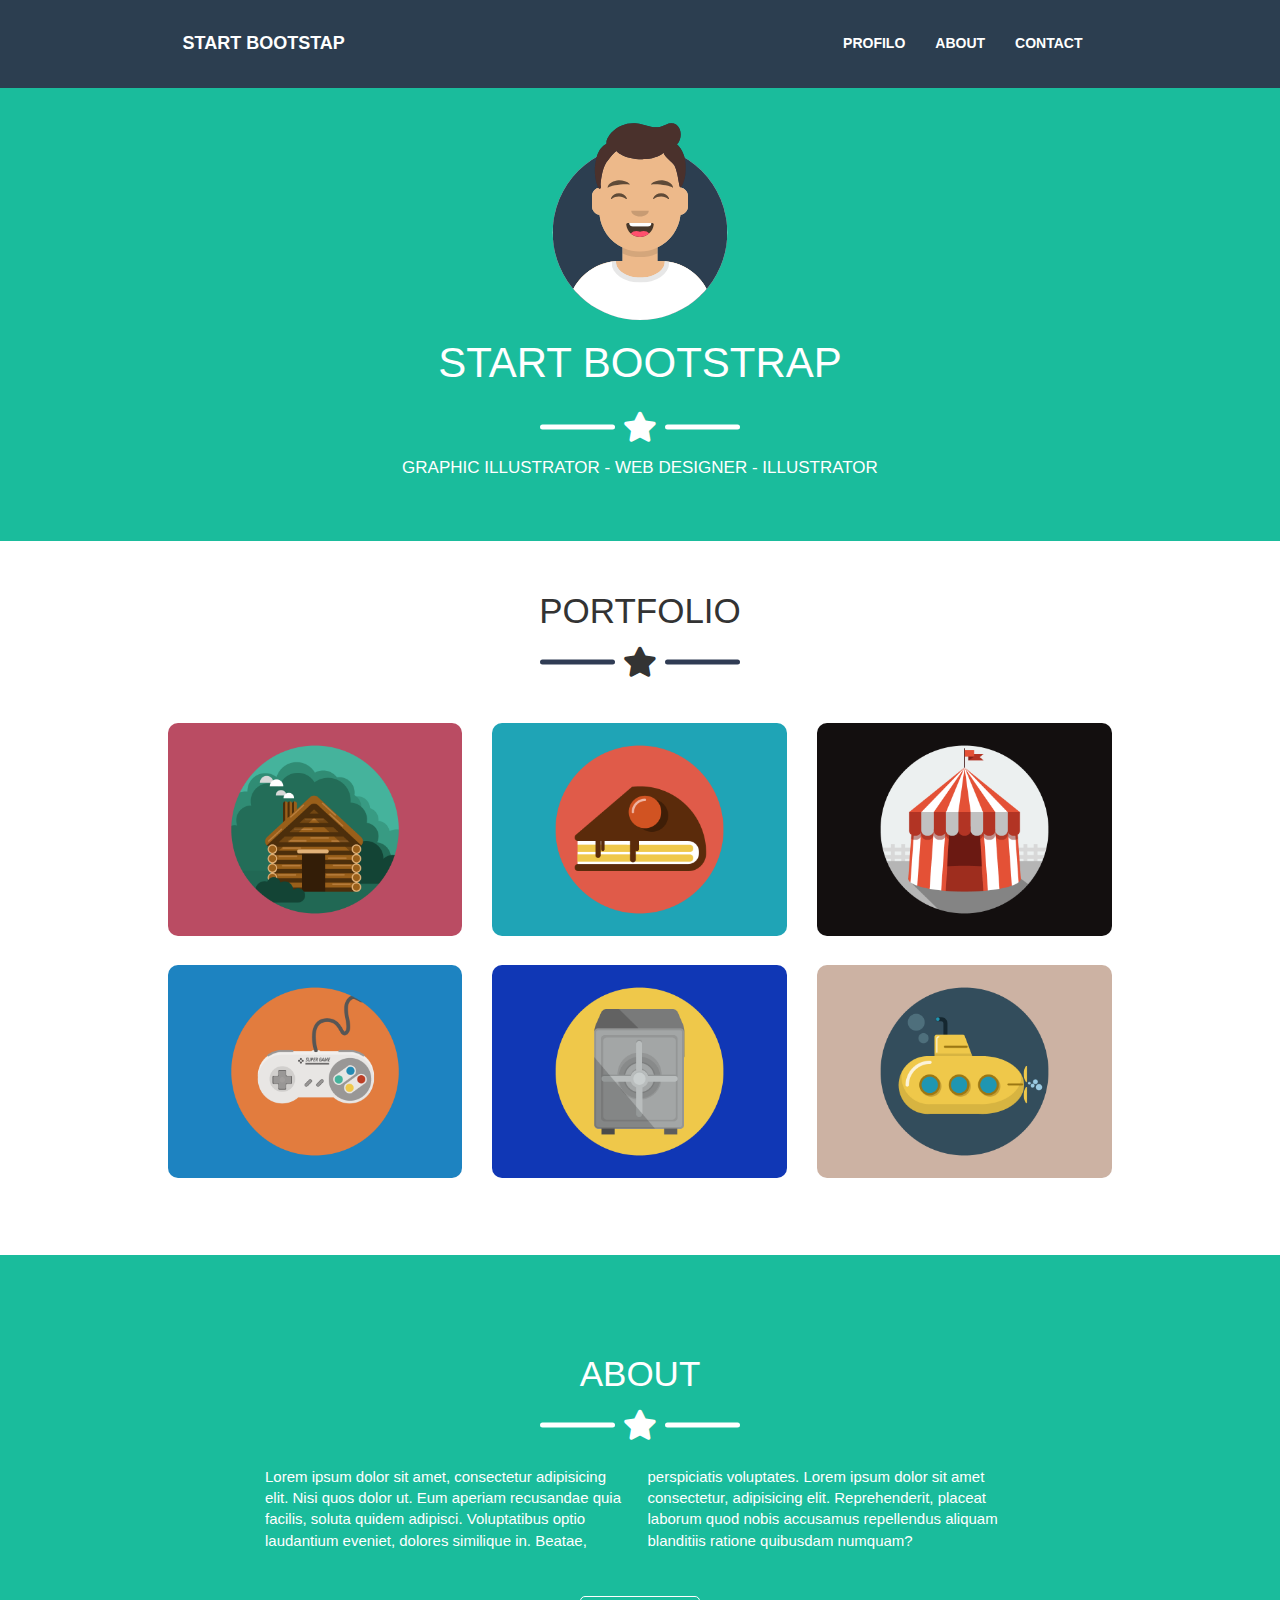
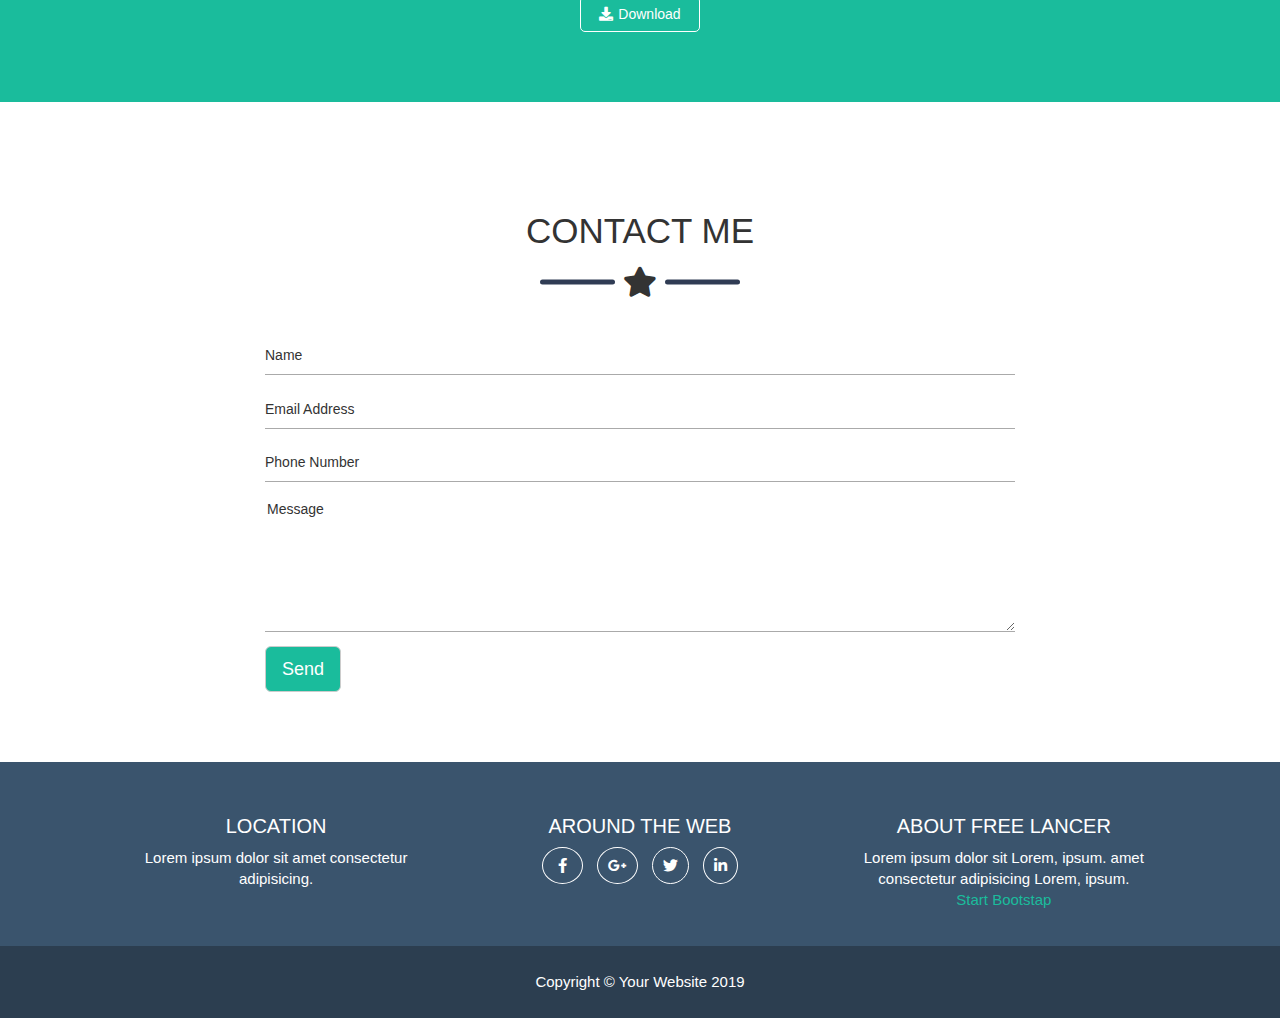
==== commit fe269527: "creata funzione menu mobile" ====
--- a/index.html
+++ b/index.html
@@ -30,6 +30,7 @@
               <div class="container-fluid">
                 <!-- hamburger solo mobile -->
                 <button
+                  id="hamburger"
                   type="button"
                   class="navbar-toggle collapsed"
                   data-toggle="collapse"
@@ -46,6 +47,18 @@
                 <div class="navbar-header">
                   <a class="navbar-brand" href="#home">start Bootstap</a>
                 </div>
+                <!-- LINK VISIBILI SOLO MOBILE 
+                DOPO PRESSIONE SU HAMBURGER -->
+                <ul class="nav navbar-nav navbar-left" id="mobileLinkList">
+                  <li><a href="#home" class="mobLink">profilo</a></li>
+                  <li><a href="#about" class="mobLink">about</a></li>
+                  <li><a href="#contact" class="mobLink">contact</a></li>
+                  <li>
+                    <a href="#" class="mobLink">
+                      <i class="far fa-window-close"> </i> exit
+                    </a>
+                  </li>
+                </ul>
                 <!-- LINK A DX NAV -->
                 <div
                   class="collapse navbar-collapse"
@@ -171,7 +184,7 @@
               nobis accusamus repellendus aliquam blanditiis ratione quibusdam
               numquam?
             </p>
-            <a href="#" class="text-center">
+            <a href="#" class="text-center" id="porco-dio">
               <i class="fas fa-download"></i>Download</a
             >
           </div>
@@ -292,5 +305,6 @@
         </div>
       </div>
     </footer>
+    <script src="main.js"></script>
   </body>
 </html>
--- a/index.css
+++ b/index.css
@@ -125,18 +125,18 @@
   width: 100vw;
 }
 header {
-  padding-top: 6%;
+  padding-top: 80px;
 }
 main {
   padding: 4% 0 6% 0;
 }
 
 #about {
-  padding-top: 7%;
+  padding: 100px 0 70px;
 }
 
 section.form {
-  padding: 8% 0;
+  padding: 110px 0 70px;
 }
 
 .form form {
@@ -198,6 +198,10 @@
 
 /* sistemazione e sitemazione hover
 dell'hamburger */
+
+.navbar-default .navbar-toggle .icon-bar {
+  background-color: #fff;
+}
 
 .navbar-default .navbar-toggle {
   transition: all 0.4s;
@@ -214,7 +218,8 @@
   border-color: rgb(255, 166, 0);
 }
 
-.navbar-default .navbar-toggle:hover .icon-bar {
+.navbar-default .navbar-toggle:hover .icon-bar,
+.navbar-default .navbar-toggle:focus .icon-bar {
   background-color: rgb(255, 166, 0);
 }
 
@@ -267,20 +272,6 @@
 .text-divide-in-col {
   columns: 2 200px;
   margin: 1vh 0 5vh;
-}
-
-.bg-brand a {
-  display: block;
-  padding: 7px 5px;
-  color: #fff;
-  border: 1px solid #fff;
-  width: 120px;
-  border-radius: 5px;
-  margin: 0 auto;
-}
-
-.bg-brand a i {
-  margin-right: 5px;
 }
 
 /* STILI INTERNI FORM */
@@ -307,6 +298,28 @@
 }
 textarea::placeholder {
   color: #333;
+}
+/* bottone form e stati di hover */
+
+.bg-brand a {
+  display: block;
+  padding: 7px 5px;
+  color: #fff;
+  border: 1px solid #fff;
+  width: 120px;
+  border-radius: 5px;
+  margin: 0 auto;
+}
+
+.bg-brand .container a.text-center:hover {
+  color: #1abc9c;
+  background-color: #fff;
+  font-weight: 700;
+  /* font-style: none; */
+}
+
+.bg-brand a i {
+  margin-right: 5px;
 }
 
 /* stilizzazione textarea */
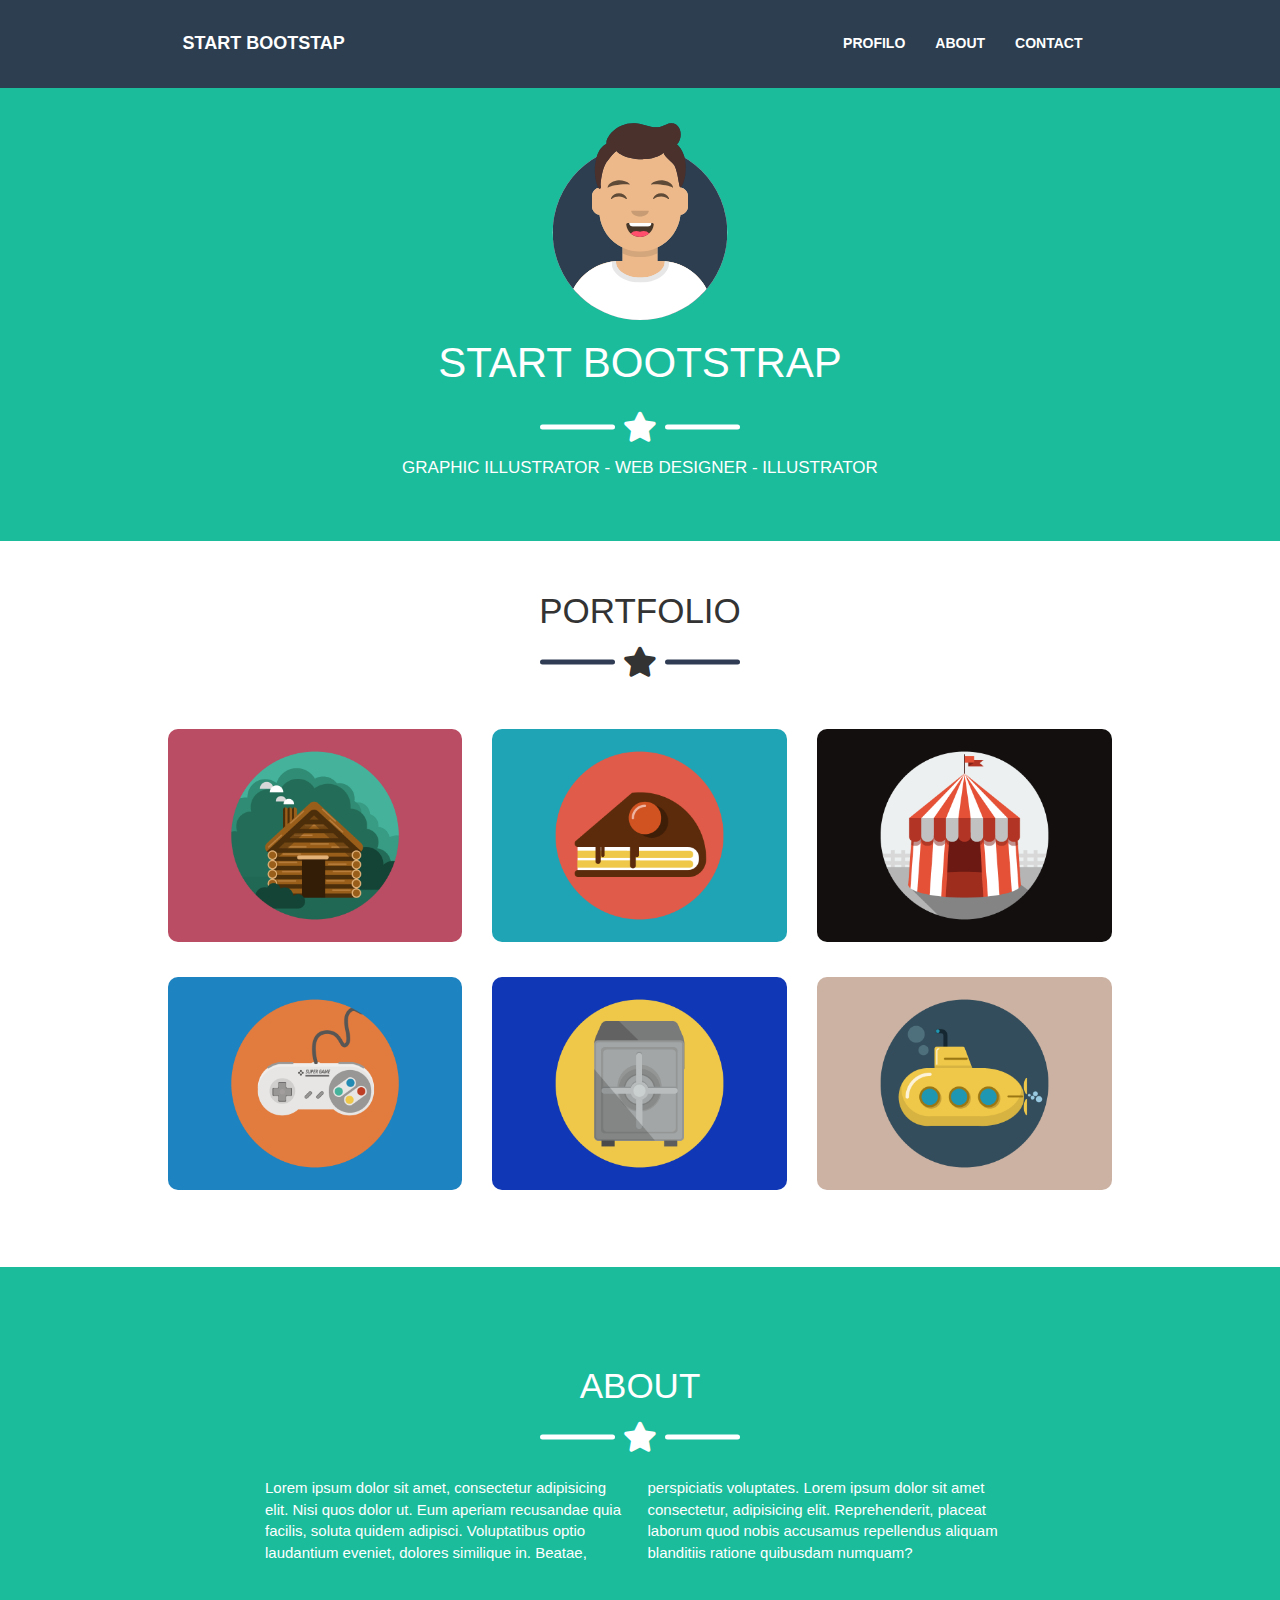
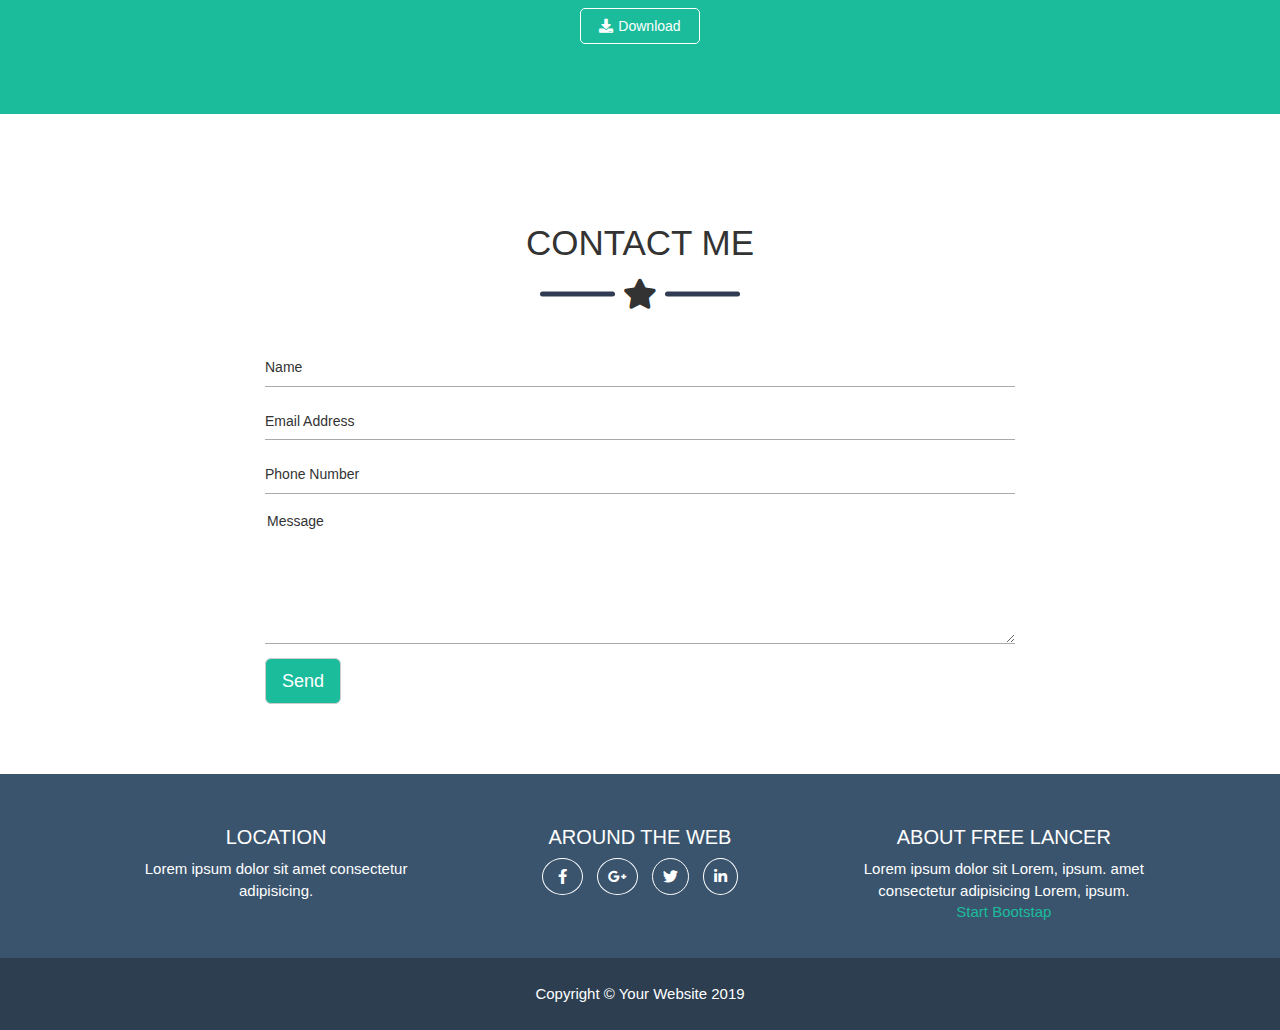
==== commit 3b96cc73: "creati layer su img sotto jumbo e animazione +" ====
--- a/index.html
+++ b/index.html
@@ -54,7 +54,7 @@
                   <li><a href="#about" class="mobLink">about</a></li>
                   <li><a href="#contact" class="mobLink">contact</a></li>
                   <li>
-                    <a href="#" class="mobLink">
+                    <a class="mobLink">
                       <i class="far fa-window-close"> </i> exit
                     </a>
                   </li>
@@ -114,45 +114,57 @@
           <div class="col-xs-10 col-xs-offset-1">
             <div class="row">
               <div class="col-xs-12 col-sm-6 col-md-4">
-                <div class="photo-cont">
+                <div class="img-wrap">
                   <img class="w-100" src="./img/cabin.png" alt="casetta" />
-                </div>
-              </div>
-              <div class="col-xs-12 col-sm-6 col-md-4">
-                <div class="photo-cont">
+                  <div class="layer"></div>
+                  <div class="plus">+</div>
+                </div>
+              </div>
+              <div class="col-xs-12 col-sm-6 col-md-4">
+                <div class="img-wrap">
                   <img class="w-100" src="./img/cake.png" alt="torta" />
-                </div>
-              </div>
-              <div class="col-xs-12 col-sm-6 col-md-4">
-                <div class="photo-cont">
+                  <div class="layer"></div>
+                  <div class="plus">+</div>
+                </div>
+              </div>
+              <div class="col-xs-12 col-sm-6 col-md-4">
+                <div class="img-wrap">
                   <img
                     class="w-100"
                     src="./img/circus.png"
                     alt="tendone circo"
                   />
-                </div>
-              </div>
-              <div class="col-xs-12 col-sm-6 col-md-4">
-                <div class="photo-cont">
+                  <div class="layer"></div>
+                  <div class="plus">+</div>
+                </div>
+              </div>
+              <div class="col-xs-12 col-sm-6 col-md-4">
+                <div class="img-wrap">
                   <img
                     class="w-100"
                     src="./img/game.png"
                     alt="joistick viideogiochi"
                   />
-                </div>
-              </div>
-              <div class="col-xs-12 col-sm-6 col-md-4">
-                <div class="photo-cont">
+                  <div class="layer"></div>
+                  <div class="plus">+</div>
+                </div>
+              </div>
+              <div class="col-xs-12 col-sm-6 col-md-4">
+                <div class="img-wrap">
                   <img class="w-100" src="./img/safe.png" alt="cassaforte" />
-                </div>
-              </div>
-              <div class="col-xs-12 col-sm-6 col-md-4">
-                <div class="photo-cont">
+                  <div class="layer"></div>
+                  <div class="plus">+</div>
+                </div>
+              </div>
+              <div class="col-xs-12 col-sm-6 col-md-4">
+                <div class="img-wrap">
                   <img
                     class="w-100"
                     src="./img/submarine.png"
                     alt="sottomarino"
                   />
+                  <div class="layer"></div>
+                  <div class="plus">+</div>
                 </div>
               </div>
             </div>
@@ -184,7 +196,7 @@
               nobis accusamus repellendus aliquam blanditiis ratione quibusdam
               numquam?
             </p>
-            <a href="#" class="text-center" id="porco-dio">
+            <a href="#" class="text-center">
               <i class="fas fa-download"></i>Download</a
             >
           </div>
@@ -242,14 +254,14 @@
       <div class="row">
         <div class="col-xs-12 col-sm-10 col-sm-offset-1">
           <div class="row">
-            <div class="col-xs-12 col-sm-4 h-100">
+            <div class="col-xs-12 col-sm-4">
               <!-- scritte sx -->
               <div class="wrapper w-100">
                 <h3>location</h3>
                 <p>Lorem ipsum dolor sit amet consectetur adipisicing.</p>
               </div>
             </div>
-            <div class="col-xs-12 col-sm-4 h-100">
+            <div class="col-xs-12 col-sm-4">
               <!-- prefooter icone social -->
               <div class="social wrapper w-100">
                 <h3>around the web</h3>
@@ -277,7 +289,7 @@
                 </ul>
               </div>
             </div>
-            <div class="col-xs-12 col-sm-4 h-100">
+            <div class="col-xs-12 col-sm-4">
               <!-- scritte a dx -->
               <div class="wrapper w-100">
                 <h3>about free lancer</h3>
--- a/index.css
+++ b/index.css
@@ -247,14 +247,54 @@
   margin-bottom: 7vh;
 }
 
-/* sezione delle foto in cambo
-bianco sotto jumbo */
-
-.photo-cont {
-  margin-top: 10%;
-}
-.photo-cont img {
+/* SEZIONE IMG IN CAMPO BIANCO*/
+
+main .img-wrap {
+  position: relative;
+  margin-top: 12%;
   border-radius: 10px;
+  overflow: hidden;
+  background-color: rgba(45, 100, 0, 0.5);
+}
+
+/* costruzione dei layer
+all'hover e del + */
+
+main .layer {
+  position: absolute;
+  top: 0;
+  width: 100%;
+  height: 100%;
+  padding: 28.4%;
+  color: transparent;
+  transition: border-color 0.4s;
+}
+
+main .layer:hover {
+  top: 50%;
+  left: 50%;
+  transform: translate(-50%, -50%);
+  border-radius: 50%;
+  border: 200px solid rgba(45, 100, 0, 0.5);
+  /* grazie allo z-indez se 
+  si va su elemento plus comunque viene
+  percepito un hover sul layer */
+  z-index: 1;
+}
+
+main .plus {
+  position: absolute;
+  top: 58%;
+  left: 50%;
+  transform: translate(-50%, -50%);
+  font-size: 7rem;
+  color: transparent;
+  transition: top 0.3s;
+}
+
+main .layer:hover + .plus {
+  color: #fff;
+  top: 50%;
 }
 
 /* SEZIONE ABOUT VERDE ACQUA */
